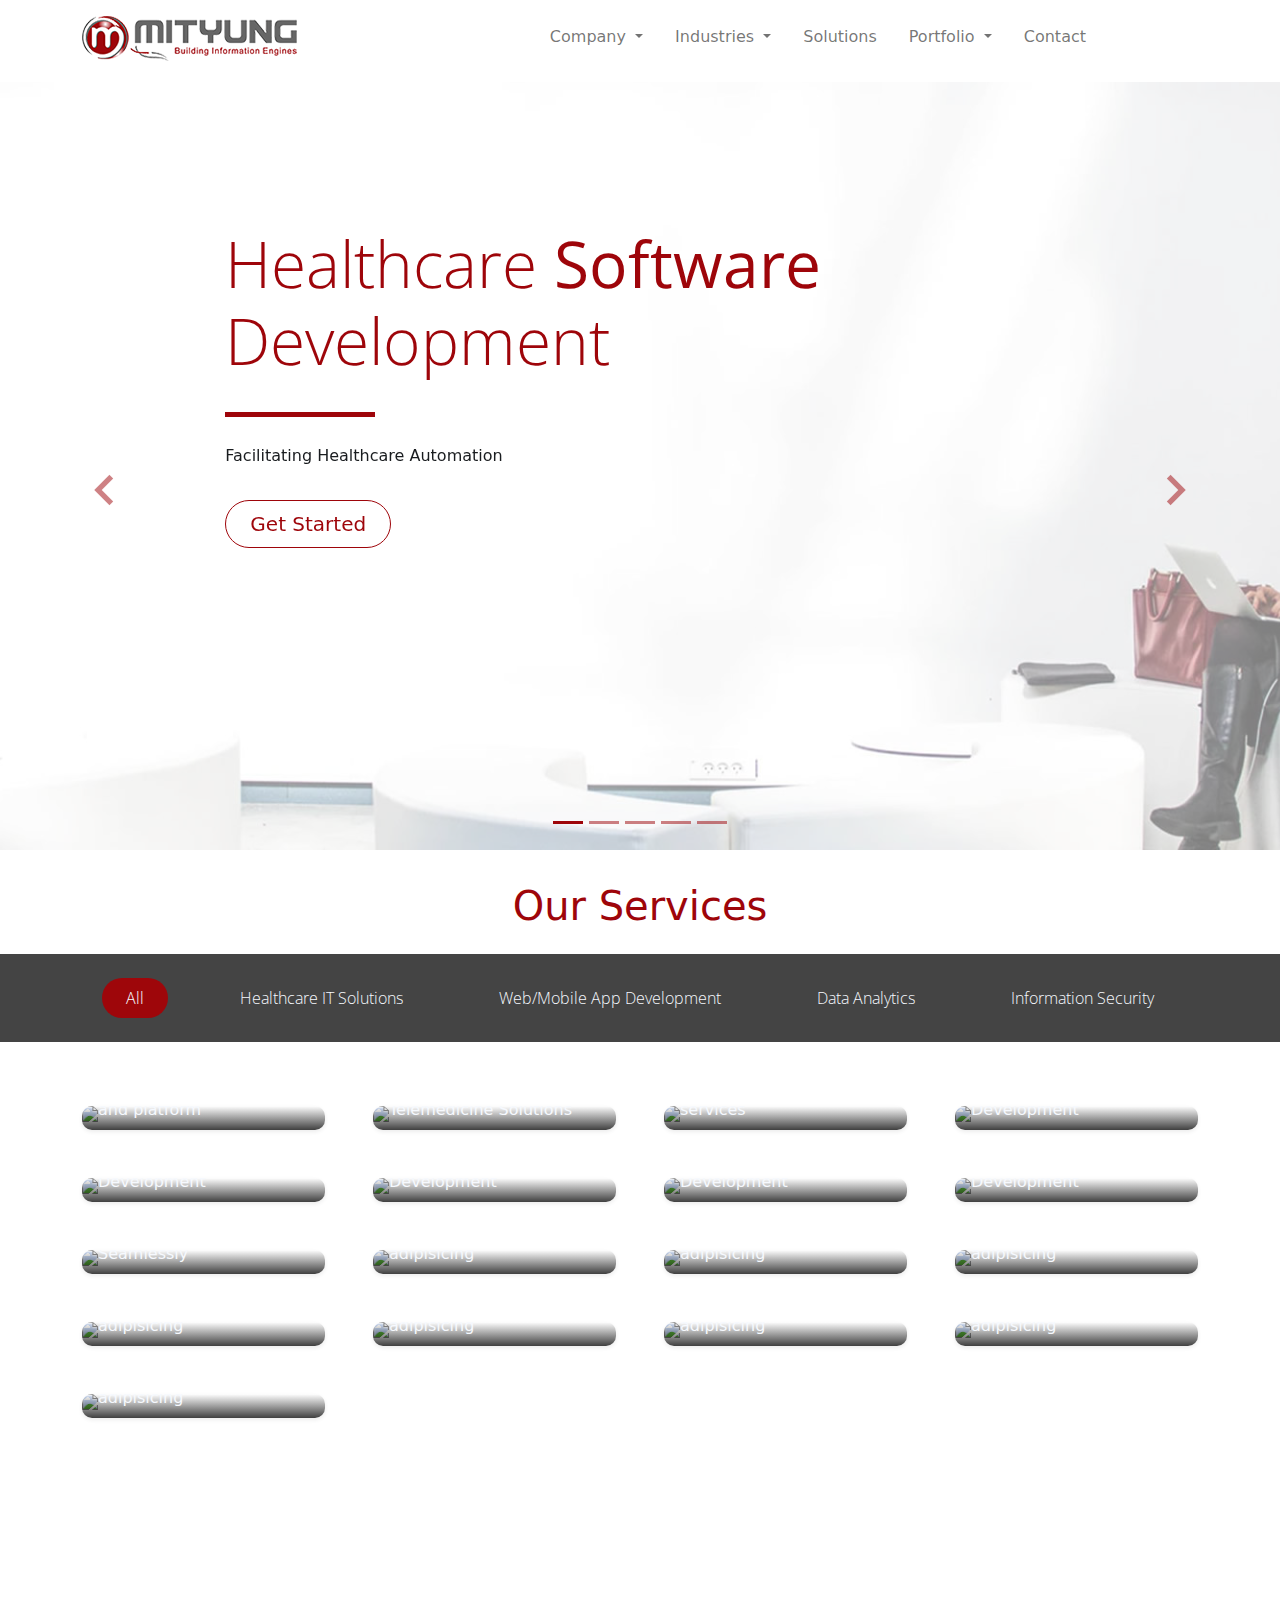
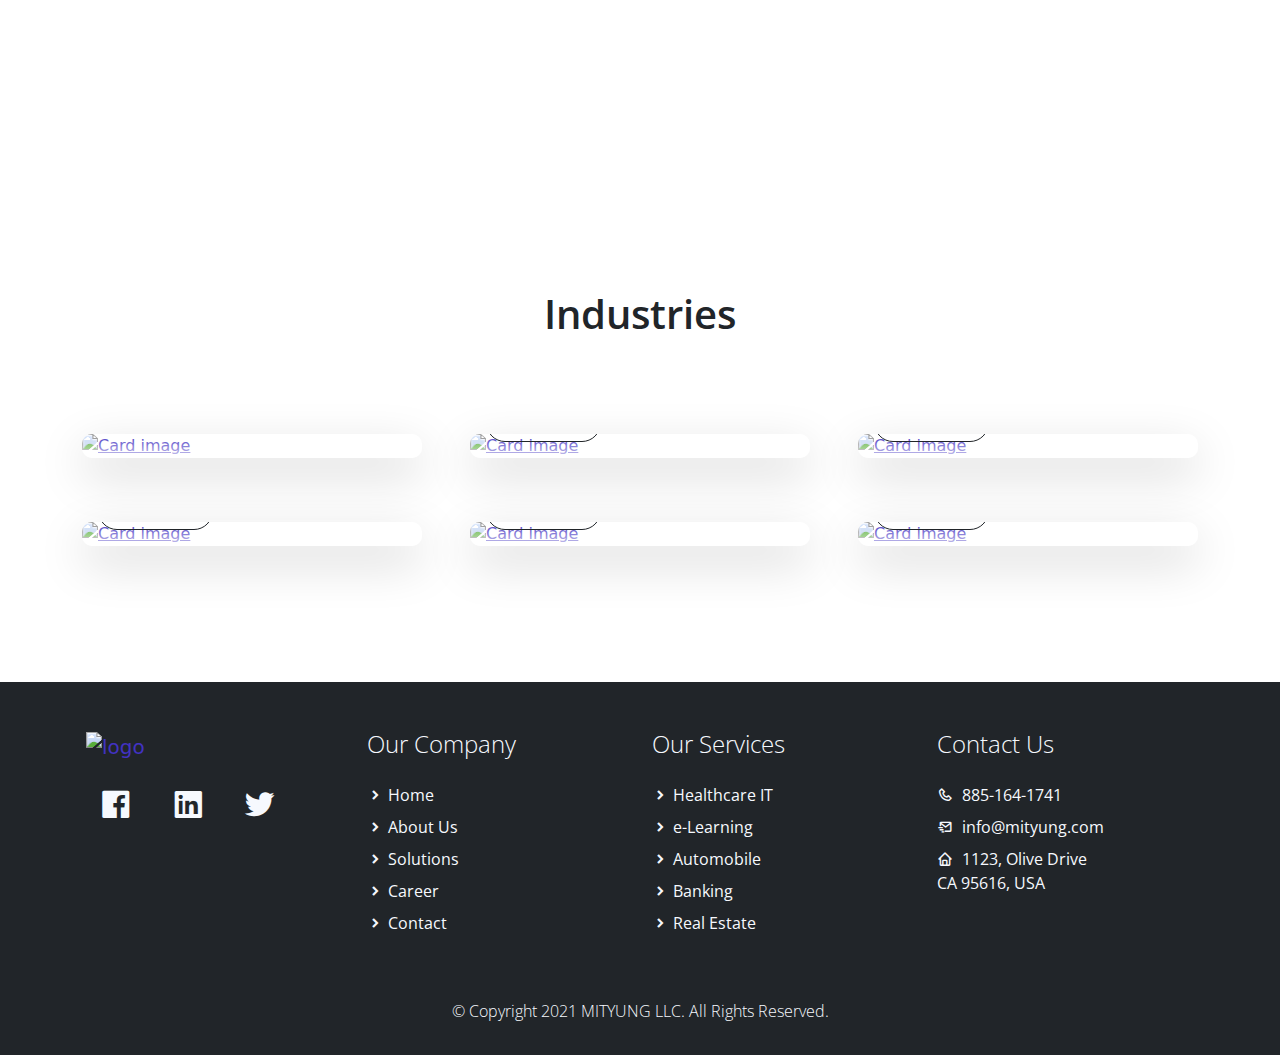
==== index.html @ 96a1f396 "Add files via upload" ====
<!DOCTYPE html>
<html lang="en">

<head>
    <title>MITYUNG | Building Information Engines</title>
    <meta charset="utf-8">

    <!-- SEO Tags -->
    <meta name="description" content="">
    <meta name="keywords" content="">
    <link rel="cannonical" href="https://www.mityung.com">
    <!-- SEO Tags -->



    <meta name="viewport" content="width=device-width, initial-scale=1">
    <link rel="apple-touch-icon" href="assets/img/apple-icon.png">
    <link rel="shortcut icon" type="image/x-icon" href="assets/img/favicon.png">

    <!-- Load Require CSS -->
    <link href="assets/css/bootstrap.min.css" rel="stylesheet">
    <!-- Font CSS -->
    <link href="../assets/css/boxicon.min.css" rel="stylesheet">
    <link href="https://fonts.googleapis.com/css2?family=Open+Sans:wght@300;400;600&display=swap" rel="stylesheet">
    <!-- Load Tempalte CSS -->
    <link rel="stylesheet" href="assets/css/altered.css">
    <!-- Custom CSS -->
    <link rel="stylesheet" href="assets/css/custom.css">

    <!-- Schema -->
    <script type="application/ld+json">
        {
          "@context": "https://schema.org",
          "@type": "Corporation",
          "name": "MITYUNG",
          "url": "https://www.mityung.com/",
          "logo": "https://mityung.com/blog/wp-content/uploads/2022/05/logo.png",
          "sameAs": [
            "https://www.facebook.com/mityung/",
            "https://twitter.com/mityung",
            "https://www.youtube.com/channel/UCr7-aT2GK23IwbC8zW4xylg/videos",
            "https://in.linkedin.com/company/mityung"
          ]
        }
    </script>
    <!-- Schema -->

</head>

<body>
    <!-- Header -->
    <nav id="main_nav" class="navbar navbar-expand-lg navbar-light c-bg sticky-top">

        <div class="container d-flex justify-content-lg-between align-items-center">

            <a class="navbar-brand h1" href="/">
                <img style="padding-top: 3px;" src="/assets/img/logo.png" alt="logo" />
            </a>

            <button class="navbar-toggler border-0" type="button" data-bs-toggle="collapse"
                data-bs-target="#navbar-toggler-success" aria-controls="navbarSupportedContent" aria-expanded="false"
                aria-label="Toggle navigation">
                <span class="navbar-toggler-icon"></span>
            </button>

            <div class="align-self-center collapse navbar-collapse flex-fill  d-lg-flex justify-content-lg-between"
                id="navbar-toggler-success">
                <div class="flex-fill mx-xl-5 mb-2">
                    <ul class="nav navbar-nav d-flex justify-content-end mx-xl-5 text-center text-dark">
                        <!-- <li class="nav-item">
                            <a class="nav-link btn-outline-primary rounded-pill px-3" href="index.html">Home</a>
                        </li> -->

                        <li class="nav-item dropdown">
                            <a class="nav-link dropdown-toggle btn-outline-primary rounded-pill px-3" href="#"
                                id="navbarDropdown" role="button" data-bs-toggle="dropdown" aria-expanded="false">
                                Company
                            </a>
                            <ul class="dropdown-menu mt-2" aria-labelledby="navbarDropdown">
                                <li><a class="nav-link btn-outline-primary rounded-pill px-3" href="./about">About</a>
                                </li>
                                <li>
                                    <hr class="dropdown-divider">
                                </li>
                                <li><a class="nav-link btn-outline-primary rounded-pill px-3" href="./career">Career</a>
                                </li>
                                <li>
                                    <hr class="dropdown-divider">
                                </li>
                                <li><a class="nav-link btn-outline-primary rounded-pill px-3" href="./about">Blog</a>
                                </li>
                            </ul>
                        </li>

                        <li class="nav-item dropdown">
                            <a class="nav-link dropdown-toggle btn-outline-primary rounded-pill px-3" href="#"
                                id="navbarDropdown" role="button" data-bs-toggle="dropdown" aria-expanded="false">
                                Industries
                            </a>
                            <ul class="dropdown-menu mt-2" aria-labelledby="navbarDropdown">

                                <li><a class="nav-link btn-outline-primary rounded-pill px-3"
                                        href="./industries/healthcare-it/">Healthcare</a></li>
                                <li>
                                    <hr class="dropdown-divider">
                                </li>
                                <li><a class="nav-link btn-outline-primary rounded-pill px-3"
                                        href="./industries/information-communication/">Information Technology</a></li>
                                <li>
                                    <hr class="dropdown-divider">
                                </li>
                                <li><a class="nav-link btn-outline-primary rounded-pill px-3"
                                        href="./industries/retail/">Retail and e-Commerce</a></li>
                                <li>
                                    <hr class="dropdown-divider">
                                </li>
                                <li><a class="nav-link btn-outline-primary rounded-pill px-3"
                                        href="./industries/automobile/">Automobile</a></li>
                                <li>
                                    <hr class="dropdown-divider">
                                </li>
                                <li><a class="nav-link btn-outline-primary rounded-pill px-3"
                                        href="./industries/banking/">Banking and Finance</a></li>
                                <li>
                                    <hr class="dropdown-divider">
                                </li>
                                <li><a class="nav-link btn-outline-primary rounded-pill px-3"
                                        href="./industries/e-learning/">Education and e-Learning</a></li>
                                <li>
                                    <hr class="dropdown-divider">
                                </li>
                                <li><a class="nav-link btn-outline-primary rounded-pill px-3"
                                        href="./industries/real-estate/">Real Estate</a></li>
                            </ul>
                        </li>

                        <li class="nav-item">
                            <a class="nav-link btn-outline-primary rounded-pill px-3" href="./solutions/">Solutions</a>
                        </li>

                        <li class="nav-item dropdown">
                            <a class="nav-link dropdown-toggle btn-outline-primary rounded-pill px-3" href="#"
                                id="navbarDropdown" role="button" data-bs-toggle="dropdown" aria-expanded="false">
                                Portfolio
                            </a>
                            <ul class="dropdown-menu mt-2" aria-labelledby="navbarDropdown">
                                <li><a class="nav-link btn-outline-primary rounded-pill px-3" href="./about">Dummy:1</a>
                                </li>
                                <li>
                                    <hr class="dropdown-divider">
                                </li>
                                <li><a class="nav-link btn-outline-primary rounded-pill px-3" href="./about">Dummy:2</a>
                                </li>
                                <li>
                                    <hr class="dropdown-divider">
                                </li>
                                <li><a class="nav-link btn-outline-primary rounded-pill px-3" href="./about">Dummy:3</a>
                                </li>
                            </ul>
                        </li>

                        <li class="nav-item">
                            <a class="nav-link btn-outline-primary rounded-pill px-3" href="/contact">Contact</a>
                        </li>

                    </ul>
                </div>
                <!-- <div class="navbar align-self-center d-flex">
                    <a class="nav-link" href="#"><i class='bx bx-bell bx-sm bx-tada-hover text-primary'></i></a>
                    <a class="nav-link" href="#"><i class='bx bx-cog bx-sm text-primary'></i></a>
                    <a class="nav-link" href="#"><i class='bx bx-user-circle bx-sm text-primary'></i></a>
                </div> -->
            </div>
        </div>
    </nav>
    <!-- Close Header -->


    <!-- Start Banner Hero -->
    <div class="banner-wrapper bg-light">
        <div id="index_banner" class="banner-vertical-center-index container-fluid pt-5">

            <!-- Start slider -->
            <div id="carouselExampleIndicators" class="carousel slide" data-bs-ride="carousel">
                <ol class="carousel-indicators">
                    <li data-bs-target="#carouselExampleIndicators" data-bs-slide-to="0" class="active"></li>
                    <li data-bs-target="#carouselExampleIndicators" data-bs-slide-to="1"></li>
                    <li data-bs-target="#carouselExampleIndicators" data-bs-slide-to="2"></li>
                    <li data-bs-target="#carouselExampleIndicators" data-bs-slide-to="3"></li>
                    <li data-bs-target="#carouselExampleIndicators" data-bs-slide-to="4"></li>
                </ol>
                <div class="carousel-inner">
                    <div class="carousel-item active" data-bs-interval="4000">

                        <div class="py-5 row d-flex align-items-center">
                            <div class="banner-content col-lg-8 col-8 offset-2 m-lg-auto text-left py-5 pb-5">
                                <h1
                                    class="banner-heading h1 text-secondary display-3 mb-0 pb-5 mx-0 px-0 light-300 typo-space-line">
                                    Healthcare <strong>Software</strong> Development
                                </h1>
                                <p class="banner-body text-muted py-3 mx-0 px-0">
                                    Facilitating Healthcare Automation
                                </p>
                                <a class="banner-button btn rounded-pill btn-outline-secondary btn-lg px-4"
                                    href="./contact" role="button">Get Started</a>
                            </div>
                        </div>

                    </div>

                    <div class="carousel-item" data-bs-interval="4000">

                        <div class="py-5 row d-flex align-items-center">
                            <div class="banner-content col-lg-8 col-8 offset-2 m-lg-auto text-left py-5 pb-5">
                                <h1
                                    class="banner-heading h1 text-secondary display-3 mb-0 pb-5 mx-0 px-0 light-300 typo-space-line">
                                    <strong>Software</strong> Development
                                </h1>
                                <p class="banner-body text-muted py-3 mx-0 px-0">
                                    Delivering values across industries.
                                </p>
                                <a class="banner-button btn rounded-pill btn-outline-secondary btn-lg px-4"
                                    href="./contact/" role="button">Get Started</a>
                            </div>
                        </div>

                    </div>
                    <div class="carousel-item" data-bs-interval="4000">

                        <div class="py-5 row d-flex align-items-center">
                            <div class="banner-content col-lg-8 col-8 offset-2 m-lg-auto text-left py-5 pb-5">
                                <h1
                                    class="banner-heading h1 text-secondary display-3 mb-0 pb-5 mx-0 px-0 light-300 typo-space-line">
                                    <strong>Cloud</strong> Computing Superhighways
                                </h1>
                                <p class="banner-body text-muted py-3">
                                    Stretching Business Boundaries.
                                </p>
                                <a class="banner-button btn rounded-pill btn-outline-secondary btn-lg px-4" href="#"
                                    role="button">Get Started</a>
                            </div>
                        </div>

                    </div>

                    <div class="carousel-item" data-bs-interval="4000">

                        <div class="py-5 row d-flex align-items-center">
                            <div class="banner-content col-lg-8 col-8 offset-2 m-lg-auto text-left py-5 pb-5">
                                <h1
                                    class="banner-heading h1 text-secondary display-3 mb-0 pb-5 mx-0 px-0 light-300 typo-space-line">
                                    Data <strong>Analytics</strong> Solution
                                </h1>
                                <p class="banner-body text-muted py-3">
                                    Streamlining Actionable Information
                                </p>
                                <a class="banner-button btn rounded-pill btn-outline-secondary btn-lg px-4" href="#"
                                    role="button">Get Started</a>
                            </div>
                        </div>

                    </div>

                    <div class="carousel-item" data-bs-interval="4000">

                        <div class="py-5 row d-flex align-items-center">
                            <div class="banner-content col-lg-8 col-8 offset-2 m-lg-auto text-left py-5 pb-5">
                                <h1
                                    class="banner-heading h1 text-secondary display-3 mb-0 pb-5 mx-0 px-0 light-300 typo-space-line">
                                    Information <strong>Security</strong> Solution
                                </h1>
                                <p class="banner-body text-muted py-3">
                                    Your Security. Our Passion.
                                </p>
                                <a class="banner-button btn rounded-pill btn-outline-secondary btn-lg px-4" href="#"
                                    role="button">Get Started</a>
                            </div>
                        </div>

                    </div>
                </div>
                <a class="carousel-control-prev text-decoration-none" href="#carouselExampleIndicators" role="button"
                    data-bs-slide="prev">
                    <i class='bx bx-chevron-left'></i>
                    <span class="visually-hidden">Previous</span>
                </a>
                <a class="carousel-control-next text-decoration-none" href="#carouselExampleIndicators" role="button"
                    data-bs-slide="next">
                    <i class='bx bx-chevron-right'></i>
                    <span class="visually-hidden">Next</span>
                </a>
            </div>
            <!-- End slider -->

        </div>
    </div>
    <!-- End Banner Hero -->





    <!-- Start Service -->
    <section class="service-wrapper py-3">
        <h2 class="h2 text-center col-12 py-3 text-secondary semi-bold-800">Our Services</h2>
        <div class="service-tag py-4 bg-secondary">

            <div class="col-md-12">
                <ul class="nav d-flex justify-content-center">
                    <li class="nav-item mx-lg-4">
                        <a class="filter-btn nav-link btn-outline-primary rounded-pill active text-light px-4 light-300 fs-6"
                            href="#" data-filter=".project">All</a>
                    </li>

                    <li class="nav-item mx-lg-4">
                        <a class="filter-btn nav-link btn-outline-primary rounded-pill text-light px-4 light-300 fs-6"
                            href="#" data-filter=".hea">Healthcare IT Solutions</a>
                    </li>
                    <li class="nav-item mx-lg-4">
                        <a class="filter-btn nav-link btn-outline-primary rounded-pill text-light px-4 light-300 fs-6"
                            href="#" data-filter=".sod">Web/Mobile App Development</a>
                    </li>
                    <li class="filter-btn nav-item mx-lg-4">
                        <a class="filter-btn nav-link btn-outline-primary rounded-pill text-light px-4 light-300 fs-6"
                            href="#" data-filter=".ana">Data Analytics</a>
                    </li>
                    <li class="nav-item mx-lg-4">
                        <a class="filter-btn nav-link btn-outline-primary rounded-pill text-light px-4 light-300 fs-6"
                            href="#" data-filter=".ins">Information Security</a>
                    </li>
                </ul>
            </div>
        </div>

    </section>

    <section class="container overflow-hidden py-5">
        <div class="row gx-5 gx-sm-3 gx-lg-5 gy-lg-5 gy-3 pb-3 projects">

            <!-- Start Recent Work -->
            <div class="col-xl-3 col-md-4 col-sm-6 project hea">
                <a href="#" class="service-work card border-0 text-white shadow-sm overflow-hidden mx-5 m-sm-0">
                    <img class="service card-img" src="./assets/img/sevices/interoperability_engine.jpg" alt="Card image">
                    <div class="service-work-vertical card-img-overlay d-flex align-items-end">
                        <div class="service-work-content text-left text-light">
                            <span
                                class="btn btn-outline-light rounded-pill mb-lg-3 px-lg-4 light-300">Interoperability</span>
                            <p class="card-text">Interoperability engine and platform</p>
                        </div>
                    </div>
                </a>
            </div><!-- End Recent Work -->

            <!-- Start Recent Work -->
            <div class="col-xl-3 col-md-4 col-sm-6 project hea">
                <a href="#" class="service-work card border-0 text-white shadow-sm overflow-hidden mx-5 m-sm-0">
                    <img class="service card-img" src="./assets/img/sevices/telehealth.jpg" alt="Card image">
                    <div class="service-work-vertical card-img-overlay d-flex align-items-end">
                        <div class="service-work-content text-left text-light">
                            <span class="btn btn-outline-light rounded-pill mb-lg-3 px-lg-4 light-300">Telehealth
                                Solutions</span>
                            <p class="card-text">Telehealth and Telemedicine Solutions</p>
                        </div>
                    </div>
                </a>
            </div><!-- End Recent Work -->

            <!-- Start Recent Work -->
            <div class="col-xl-3 col-md-4 col-sm-6 project hea">
                <a href="#" class="service-work card border-0 text-white shadow-sm overflow-hidden mx-5 m-sm-0">
                    <img class="service card-img" src="./assets/img/sevices/emr_integration.jpg" alt="Card image">
                    <div class="service-work-vertical card-img-overlay d-flex align-items-end">
                        <div class="service-work-content text-left text-light">
                            <span class="btn btn-outline-light rounded-pill mb-lg-3 px-lg-4 light-300">Integration
                                Services</span>
                            <p class="card-text">EMR/EHR integration services</p>
                        </div>
                    </div>
                </a>
            </div><!-- End Recent Work -->

            <!-- Start Recent Work -->
            <div class="col-xl-3 col-md-4 col-sm-6 project hea">
                <a href="#" class="service-work card border-0 text-white shadow-sm overflow-hidden mx-5 m-sm-0">
                    <img class="service card-img" src="./assets/img/sevices/clinincal_intelligence.jpg" alt="Card image">
                    <div class="service-work-vertical card-img-overlay d-flex align-items-end">
                        <div class="service-work-content text-left text-light">
                            <span class="btn btn-outline-light rounded-pill mb-lg-3 px-lg-4 light-300">Clinical
                                Intelligence</span>
                            <p class="card-text">Intelligent application Development</p>
                        </div>
                    </div>
                </a>
            </div><!-- End Recent Work -->

            <!-- Start Recent Work -->
            <div class="col-xl-3 col-md-4 col-sm-6 project hea">
                <a href="#" class="service-work card border-0 text-white shadow-sm overflow-hidden mx-5 m-sm-0">
                    <img class="card-img" src="./assets/img/sevices/rcm.jpg" alt="Card image">
                    <div class="service-work-vertical card-img-overlay d-flex align-items-end">
                        <div class="service-work-content text-left text-light">
                            <span class="btn btn-outline-light rounded-pill mb-lg-3 px-lg-4 light-300">RCM System</span>
                            <p class="card-text">Revenue Cycle Management System Development</p>
                        </div>
                    </div>
                </a>
            </div><!-- End Recent Work -->

            <!-- Start Recent Work -->
            <div class="col-xl-3 col-md-4 col-sm-6 project hea">
                <a href="#" class="service-work card border-0 text-white shadow-sm overflow-hidden mx-5 m-sm-0">
                    <img class="card-img" src="./assets/img/sevices/m_bill.jpg" alt="Card image">
                    <div class="service-work-vertical card-img-overlay d-flex align-items-end">
                        <div class="service-work-content text-left text-light">
                            <span class="btn btn-outline-light rounded-pill mb-lg-3 px-lg-4 light-300">Medical
                                Billing</span>
                            <p class="card-text">Medical Billing System Development</p>
                        </div>
                    </div>
                </a>
            </div><!-- End Recent Work -->

            <!-- Start Recent Work -->
            <div class="col-xl-3 col-md-4 col-sm-6 project sod">
                <a href="#" class="service-work card border-0 text-white shadow-sm overflow-hidden mx-5 m-sm-0">
                    <img class="card-img" src="./assets/img/sevices/c_soft.jpg" alt="Card image">
                    <div class="service-work-vertical card-img-overlay d-flex align-items-end">
                        <div class="service-work-content text-left text-light">
                            <span class="btn btn-outline-light rounded-pill mb-lg-3 px-lg-4 light-300">Custom
                                Softwares</span>
                            <p class="card-text">Custom Software Development</p>
                        </div>
                    </div>
                </a>
            </div><!-- End Recent Work -->

            <!-- Start Recent Work -->
            <!-- <div class="col-xl-3 col-md-4 col-sm-6 project sod">
                <a href="#" class="service-work card border-0 text-white shadow-sm overflow-hidden mx-5 m-sm-0">
                    <img class="card-img" src="./assets/img/services-05.jpg" alt="Card image">
                    <div class="service-work-vertical card-img-overlay d-flex align-items-end">
                        <div class="service-work-content text-left text-light">
                            <span class="btn btn-outline-light rounded-pill mb-lg-3 px-lg-4 light-300">App
                                Development</span>
                            <p class="card-text">Web and Mobile Applications Development</p>
                        </div>
                    </div>
                </a>
            </div> -->
            
            <!-- End Recent Work -->

            <!-- Start Recent Work -->
            <div class="col-xl-3 col-md-4 col-sm-6 project sod">
                <a href="#" class="service-work card border-0 text-white shadow-sm overflow-hidden mx-5 m-sm-0">
                    <img class="card-img" src="./assets/img/sevices/e_commerce.jpg" alt="Card image">
                    <div class="service-work-vertical card-img-overlay d-flex align-items-end">
                        <div class="service-work-content text-left text-light">
                            <span class="btn btn-outline-light rounded-pill mb-lg-3 px-lg-4 light-300">e-Commerce</span>
                            <p class="card-text">e-Commerce Application Development</p>
                        </div>
                    </div>
                </a>
            </div><!-- End Recent Work -->

            <!-- Start Recent Work -->
            <div class="col-xl-3 col-md-4 col-sm-6 project sod">
                <a href="#" class="service-work card border-0 text-white shadow-sm overflow-hidden mx-5 m-sm-0">
                    <img class="card-img" src="./assets/img/sevices/integration.jpg" alt="Card image">
                    <div class="service-work-vertical card-img-overlay d-flex align-items-end">
                        <div class="service-work-content text-left text-light">
                            <span class="btn btn-outline-light rounded-pill mb-lg-3 px-lg-4 light-300">Integration
                                Services</span>
                            <p class="card-text">Integrating Systems Seamlessly</p>
                        </div>
                    </div>
                </a>
            </div><!-- End Recent Work -->

            <!-- Start Recent Work -->
            <div class="col-xl-3 col-md-4 col-sm-6 project ana">
                <a href="#" class="service-work card border-0 text-white shadow-sm overflow-hidden mx-5 m-sm-0">
                    <img class="card-img" src="./assets/img/sevices/dashboards.jpg" alt="Card image">
                    <div class="service-work-vertical card-img-overlay d-flex align-items-end">
                        <div class="service-work-content text-left text-light">
                            <span
                                class="btn btn-outline-light rounded-pill mb-lg-3 px-lg-4 light-300">Dashboarding</span>
                            <p class="card-text">Lorem ipsum dolor sit amet, consectetur adipisicing</p>
                        </div>
                    </div>
                </a>
            </div><!-- End Recent Work -->

            <!-- Start Recent Work -->
            <div class="col-xl-3 col-md-4 col-sm-6 project ana">
                <a href="#" class="service-work card border-0 text-white shadow-sm overflow-hidden mx-5 m-sm-0">
                    <img class="card-img" src="./assets/img/sevices/in_memory.jpg" alt="Card image">
                    <div class="service-work-vertical card-img-overlay d-flex align-items-end">
                        <div class="service-work-content text-left text-light">
                            <span class="btn btn-outline-light rounded-pill mb-lg-3 px-lg-4 light-300">In-Memory
                                Analytics</span>
                            <p class="card-text">Lorem ipsum dolor sit amet, consectetur adipisicing</p>
                        </div>
                    </div>
                </a>
            </div><!-- End Recent Work -->

            <!-- Start Recent Work -->
            <div class="col-xl-3 col-md-4 col-sm-6 project ana">
                <a href="#" class="service-work card border-0 text-white shadow-sm overflow-hidden mx-5 m-sm-0">
                    <img class="card-img" src="./assets/img/sevices/d_analytics.jpg" alt="Card image">
                    <div class="service-work-vertical card-img-overlay d-flex align-items-end">
                        <div class="service-work-content text-left text-light">
                            <span class="btn btn-outline-light rounded-pill mb-lg-3 px-lg-4 light-300">Distributed
                                Analytics Engine</span>
                            <p class="card-text">Lorem ipsum dolor sit amet, consectetur adipisicing</p>
                        </div>
                    </div>
                </a>
            </div><!-- End Recent Work -->

            <!-- Start Recent Work -->
            <div class="col-xl-3 col-md-4 col-sm-6 project ana">
                <a href="#" class="service-work card border-0 text-white shadow-sm overflow-hidden mx-5 m-sm-0">
                    <img class="card-img" src="./assets/img/sevices/b_analytics.jpg" alt="Card image">
                    <div class="service-work-vertical card-img-overlay d-flex align-items-end">
                        <div class="service-work-content text-left text-light">
                            <span class="btn btn-outline-light rounded-pill mb-lg-3 px-lg-4 light-300">Business
                                Analytics Engine</span>
                            <p class="card-text">Lorem ipsum dolor sit amet, consectetur adipisicing</p>
                        </div>
                    </div>
                </a>
            </div><!-- End Recent Work -->

            <!-- Start Recent Work -->
            <div class="col-xl-3 col-md-4 col-sm-6 project ins">
                <a href="#" class="service-work card border-0 text-white shadow-sm overflow-hidden mx-5 m-sm-0">
                    <img class="card-img" src="./assets/img/sevices/infra_security.jpg" alt="Card image">
                    <div class="service-work-vertical card-img-overlay d-flex align-items-end">
                        <div class="service-work-content text-left text-light">
                            <span class="btn btn-outline-light rounded-pill mb-lg-3 px-lg-4 light-300">Infrastructure
                                Security</span>
                            <p class="card-text">Lorem ipsum dolor sit amet, consectetur adipisicing</p>
                        </div>
                    </div>
                </a>
            </div><!-- End Recent Work -->

            <!-- Start Recent Work -->
            <div class="col-xl-3 col-md-4 col-sm-6 project ins">
                <a href="#" class="service-work card border-0 text-white shadow-sm overflow-hidden mx-5 m-sm-0">
                    <img class="card-img" src="./assets/img/sevices/vulnerability.jpg" alt="Card image">
                    <div class="service-work-vertical card-img-overlay d-flex align-items-end">
                        <div class="service-work-content text-left text-light">
                            <span class="btn btn-outline-light rounded-pill mb-lg-3 px-lg-4 light-300">Vulnerability
                                Management</span>
                            <p class="card-text">Lorem ipsum dolor sit amet, consectetur adipisicing</p>
                        </div>
                    </div>
                </a>
            </div><!-- End Recent Work -->

            <!-- Start Recent Work -->
            <div class="col-xl-3 col-md-4 col-sm-6 project ins">
                <a href="#" class="service-work card border-0 text-white shadow-sm overflow-hidden mx-5 m-sm-0">
                    <img class="card-img" src="./assets/img/sevices/incident.jpg" alt="Card image">
                    <div class="service-work-vertical card-img-overlay d-flex align-items-end">
                        <div class="service-work-content text-left text-light">
                            <span class="btn btn-outline-light rounded-pill mb-lg-3 px-lg-4 light-300">Incident
                                Response</span>
                            <p class="card-text">Lorem ipsum dolor sit amet, consectetur adipisicing</p>
                        </div>
                    </div>
                </a>
            </div><!-- End Recent Work -->

            <!-- Start Recent Work -->
            <div class="col-xl-3 col-md-4 col-sm-6 project ins">
                <a href="#" class="service-work card border-0 text-white shadow-sm overflow-hidden mx-5 m-sm-0">
                    <img class="card-img" src="./assets/img/sevices/compliances.jpg" alt="Card image">
                    <div class="service-work-vertical card-img-overlay d-flex align-items-end">
                        <div class="service-work-content text-left text-light">
                            <span
                                class="btn btn-outline-light rounded-pill mb-lg-3 px-lg-4 light-300">Compliances</span>
                            <p class="card-text">Lorem ipsum dolor sit amet, consectetur adipisicing</p>
                        </div>
                    </div>
                </a>
            </div><!-- End Recent Work -->

        </div>
    </section>
    <!-- End Service -->


    <!-- Slider -->

    <div class="cuslider">
        <div class="cuslide-track">
            <div class="cuslide">
                <img class="cuimg" src="./assets/img/clients/1.png" alt="">
            </div>
            <div class="cuslide">
                <img class="cuimg" src="./assets/img/clients/2.png" alt="">
            </div>
            <div class="cuslide">
                <img class="cuimg" src="./assets/img/clients/3.png" alt="">
            </div>
            <div class="cuslide">
                <img class="cuimg" src="./assets/img/clients/4.png" alt="">
            </div>
            <div class="cuslide">
                <img class="cuimg" src="./assets/img/clients/5.png" alt="">
            </div>
            <div class="cuslide">
                <img class="cuimg" src="./assets/img/clients/6.png" alt="">
            </div>
            <div class="cuslide">
                <img class="cuimg" src="./assets/img/clients/7.png" alt="">
            </div>
            <div class="cuslide">
                <img class="cuimg" src="./assets/img/clients/8.png" alt="">
            </div>
            <div class="cuslide">
                <img class="cuimg" src="./assets/img/clients/9.png" alt="">
            </div>
            <div class="cuslide">
                <img class="cuimg" src="./assets/img/clients/10.png" alt="">
            </div>
            <div class="cuslide">
                <img class="cuimg" src="./assets/img/clients/11.png" alt="">
            </div>
            <div class="cuslide">
                <img class="cuimg" src="./assets/img/clients/12.png" alt="">
            </div>
            <div class="cuslide">
                <img class="cuimg" src="./assets/img/clients/13.png" alt="">
            </div>
        </div>
    </div>

    <!-- Slider -->



    <!-- Start View Work -->
    <!-- <section class="bg-secondary">
        <div class="container py-5">
            <div class="row d-flex justify-content-center text-center">
                <div class="col-lg-2 col-12 text-light align-items-center">
                    <i class='display-1 bx bxs-box bx-lg'></i>
                </div>
                <div class="col-lg-7 col-12 text-light pt-2">
                    <h3 class="h4 light-300">Great transformations successful</h3>
                    <p class="light-300">Quis ipsum suspendisse ultrices gravida.</p>
                </div>
                <div class="col-lg-3 col-12 pt-4">
                    <a href="#" class="btn btn-primary rounded-pill btn-block shadow px-4 py-2">View Our Work</a>
                </div>
            </div>
        </div>
    </section> -->
    <!-- End View Work -->

    <!-- Start Recent Work -->
    <section class="py-5 mb-5">
        <div class="container">
            <div class="recent-work-header row text-center pb-5">
                <h2 class="col-md-6 m-auto h2 semi-bold-600 py-5">Industries</h2>
            </div>
            <div class="row gy-5 g-lg-5 mb-4">

                <!-- Start Recent Work -->
                <div class="col-md-4 mb-3">
                    <a class="recent-work card border-0 shadow-lg overflow-hidden ind1">
                        <img class="recent-work-img card-img" src="./assets/img/industry/healthcareit.jpg" alt="Card image">
                        <div class="recent-work-vertical card-img-overlay d-flex align-items-end">
                            <div class="recent-work-content text-start mb-6 ml-3 text-dark">
                                <h3 class="card-title light-300">Healthcare</h3>
                                <p class="card-text hide" id="custom-hide1">We develop robust, custom-built healthcare
                                    software for different sectors including hospitals, physicians, clinics
                                    and much more. We use the power of analytics, automation, and
                                    AI to spark evolution and inspire better outcomes.
                                    <br>
                                    <br>
                                    <button class="learn-btn1 btn btn-outline-dark rounded-pill mb-3">Learn
                                        More</button>

                                </p>

                            </div>
                        </div>
                    </a>
                </div><!-- End Recent Work -->

                <!-- Start Recent Work -->
                <div class="col-md-4 mb-3">
                    <a class="recent-work card border-0 shadow-lg overflow-hidden ind2">
                        <img class="recent-work-img card-img" src="./assets/img/industry/automobile.jpg" alt="Card image">
                        <div class="recent-work-vertical card-img-overlay d-flex align-items-end">
                            <div class="recent-work-content text-start mb-6 ml-3 text-dark">
                                <h3 class="card-title light-300">Automobile</h3>

                                <p class="card-text hide" id="custom-hide2">MITYUNG, with over a decade of experience
                                    and a flawless track record, assists Automobile companies with future-proof
                                    Automobile technology solutions and delivers robust and seamless experiences to our
                                    clients.

                                    <br>
                                    <br>
                                    <button class="learn-btn2 btn btn-outline-dark rounded-pill mb-2">Learn
                                        More</button>

                                </p>
                            </div>
                        </div>
                    </a>
                </div><!-- End Recent Work -->

                <!-- Start Recent Work -->
                <div class="col-md-4 mb-3">
                    <a class="recent-work card border-0 shadow-lg overflow-hidden ind3">
                        <img class="recent-work-img card-img" src="./assets/img/industry/retail.jpg" alt="Card image">
                        <div class="recent-work-vertical card-img-overlay d-flex align-items-end">
                            <div class="recent-work-content text-start mb-6 ml-3 text-dark">
                                <h3 class="card-title light-300">Retail and e-Commerce</h3>

                                <p class="card-text hide" id="custom-hide3">Having issues with large retail management?
                                    Don't be concerned. MITYUNG is here to help you with everything from retail software
                                    development to POS systems and billing to commercial operations to much more.
                                    <br>
                                    <br>
                                    <button class="learn-btn3 btn btn-outline-dark rounded-pill mb-2">Learn
                                        More</button>

                                </p>
                            </div>
                        </div>
                    </a>
                </div><!-- End Recent Work -->

                <!-- Start Recent Work -->
                <div class="col-md-4 mb-3">
                    <a class="recent-work card border-0 shadow-lg overflow-hidden ind4">
                        <img class="recent-work-img card-img" src="./assets/img/industry/education.jpg" alt="Card image">
                        <div class="recent-work-vertical card-img-overlay d-flex align-items-end">
                            <div class="recent-work-content text-start mb-6 ml-3 text-dark">
                                <h3 class="card-title light-300">Education</h3>

                                <p class="card-text hide" id="custom-hide4">MITYUNG develops personalised E-learning
                                    software for higher education institutions, colleges/universities, primary schools,
                                    trade schools, high schools, and enterprise-level corporations.
                                    <br>
                                    <br>
                                    <button class="learn-btn4 btn btn-outline-dark rounded-pill mb-2">Learn
                                        More</button>

                                </p>
                            </div>
                        </div>
                    </a>
                </div><!-- End Recent Work -->

                <!-- Start Recent Work -->
                <div class="col-md-4 mb-3">
                    <a class="recent-work card border-0 shadow-lg overflow-hidden ind5">
                        <img class="recent-work-img card-img" src="./assets/img/industry/itsoftware.jpg" alt="Card image">
                        <div class="recent-work-vertical card-img-overlay d-flex align-items-end">
                            <div class="recent-work-content text-start mb-6 ml-3 text-dark">
                                <h3 class="card-title light-300">IT Software</h3>

                                <p class="card-text hide" id="custom-hide5">A house for every sector we build IT
                                    software that is secure, robust, fast and compliant for the fast-paced era of
                                    technology. Our team of experts offer personalised IT software solutions that bring
                                    spark evolution for our clients.
                                    <br>
                                    <br>
                                    <button class="learn-btn5 btn btn-outline-dark rounded-pill mb-2">Learn
                                        More</button>

                                </p>
                            </div>
                        </div>
                    </a>
                </div><!-- End Recent Work -->

                <!-- Start Recent Work -->
                <div class="col-md-4 mb-3">
                    <a class="recent-work card border-0 shadow-lg overflow-hidden ind6">
                        <img class="recent-work-img card-img" src="./assets/img/industry/banking.jpg" alt="Card image">
                        <div class="recent-work-vertical card-img-overlay d-flex align-items-end">
                            <div class="recent-work-content text-start mb-6 ml-3 text-dark">
                                <h3 class="card-title light-300">Banking and Finance</h3>

                                <p class="card-text hide" id="custom-hide6">MITYUNG creates secure, robust, compliant,
                                    and fast financial software development services for the finance industry, offering
                                    custom-tailored solutions for all aspects of the Banking and Finance Industry.

                                    <br>
                                    <br>
                                    <button class="learn-btn6 btn btn-outline-dark rounded-pill mb-2">Learn
                                        More</button>

                                </p>
                            </div>
                        </div>
                    </a>
                </div><!-- End Recent Work -->

            </div>
        </div>
    </section>
    <!-- End Recent Work -->


<!-- Technologies Used -->

    <!-- <section class="container overflow-hidden py-1">
        <div class="row text-center pb-5">
            <h2 class="col-md-6 m-auto h2 semi-bold-600 py-3 ">Technologies We Use</h2>
        </div>

    
       
</section> -->

    <!-- Technologies Used -->



    <!-- Start Footer -->
    <footer class="bg-dark pt-4">
        <div class="container">
            <div class="row py-4">

                <div class="col-lg-3 col-12 align-left">
                    <a class="navbar-brand" href="./">
                        <img class="px-1 " src="/assets/img/logo_white.png" alt="logo" />
                    </a>
                    <p class="text-light my-lg-4 my-2">

                    </p>
                    <ul class="list-inline footer-icons light-300 text-left">
                        <li class="list-inline-item m-0 px-3">
                            <a class="text-light" target="_blank" href="http://facebook.com/">
                                <i class='bx bxl-facebook-square bx-md'></i>
                            </a>
                        </li>
                        <li class="list-inline-item m-0 px-3">
                            <a class="text-light" target="_blank" href="https://www.linkedin.com/">
                                <i class='bx bxl-linkedin-square bx-md'></i>
                            </a>
                        </li>
                        <li class="list-inline-item m-0 px-3">
                            <a class="text-light" target="_blank" href="https://www.twitter.com/">
                                <i class='bx bxl-twitter bx-md'></i>
                            </a>
                        </li>
                    </ul>
                </div>

                <div class="col-lg-3 col-md-4 my-sm-0 mt-4">
                    <h3 class="h4 pb-lg-3 text-light light-300">Our Company</h2>
                        <ul class="list-unstyled text-light light-300">
                            <li class="pb-2">
                                <i class='bx-fw bx bxs-chevron-right bx-xs'></i><a
                                    class="text-decoration-none text-light" href="index.html">Home</a>
                            </li>
                            <li class="pb-2">
                                <i class='bx-fw bx bxs-chevron-right bx-xs'></i><a
                                    class="text-decoration-none text-light py-1" href="./about/">About Us</a>
                            </li>
                            <li class="pb-2">
                                <i class='bx-fw bx bxs-chevron-right bx-xs'></i><a
                                    class="text-decoration-none text-light py-1" href="./solutions/">Solutions</a>
                            </li>
                            <li class="pb-2">
                                <i class='bx-fw bx bxs-chevron-right bx-xs'></i></i><a
                                    class="text-decoration-none text-light py-1" href="./career/">Career</a>
                            </li>
                            <li class="pb-2">
                                <i class='bx-fw bx bxs-chevron-right bx-xs'></i><a
                                    class="text-decoration-none text-light py-1" href="./contact/">Contact</a>
                            </li>
                        </ul>
                </div>

                <div class="col-lg-3 col-md-4 my-sm-0 mt-4">
                    <h2 class="h4 pb-lg-3 text-light light-300">Our Services</h2>
                    <ul class="list-unstyled text-light light-300">
                        <li class="pb-2">
                            <i class='bx-fw bx bxs-chevron-right bx-xs'></i><a
                                class="text-decoration-none text-light py-1"
                                href="./industries/healthcare-it/">Healthcare IT</a>
                        </li>
                        <li class="pb-2">
                            <i class='bx-fw bx bxs-chevron-right bx-xs'></i><a
                                class="text-decoration-none text-light py-1"
                                href="./industries/e-learning/">e-Learning</a>
                        </li>
                        <li class="pb-2">
                            <i class='bx-fw bx bxs-chevron-right bx-xs'></i><a
                                class="text-decoration-none text-light py-1" href="./">Automobile</a>
                        </li>
                        <li class="pb-2">
                            <i class='bx-fw bx bxs-chevron-right bx-xs'></i><a
                                class="text-decoration-none text-light py-1" href="./">Banking</a>
                        </li>
                        <li class="pb-2">
                            <i class='bx-fw bx bxs-chevron-right bx-xs'></i><a
                                class="text-decoration-none text-light py-1" href="#">Real Estate</a>
                        </li>
                        <!-- <li class="pb-2">
                            <i class='bx-fw bx bxs-chevron-right bx-xs'></i><a class="text-decoration-none text-light py-1" href="#"></a>
                        </li> -->
                    </ul>
                </div>

                <div class="col-lg-3 col-md-4 my-sm-0 mt-4">
                    <h2 class="h4 pb-lg-3 text-light light-300">Contact Us</h2>
                    <ul class="list-unstyled text-light light-300">
                        <li class="pb-2">
                            <i class='bx-fw bx bx-phone bx-xs'></i><a class="text-decoration-none text-light py-1"
                                href="tel: 8851641741"> 885-164-1741</a>
                        </li>
                        <li class="pb-2">
                            <i class='bx-fw bx bx-mail-send bx-xs'></i><a class="text-decoration-none text-light py-1"
                                href="mailto: info@mityung.com"> info@mityung.com</a>
                        </li>
                        <li class="pb-2">
                            <i class='bx-fw bx bx-home bx-xs'></i><a class="text-decoration-none text-light py-1"
                                href="./contact/"> 1123, Olive Drive </a>
                            <p> CA 95616, USA</p>
                        </li>
                    </ul>
                </div>

            </div>
        </div>

        <div class="w-100 bg-dark py-3">
            <div class="container">
                <p class="text-lg text-center text-light light-300">
                    © Copyright 2021 MITYUNG LLC. All Rights Reserved.
                </p>
            </div>
        </div>

    </footer>
    <!-- End Footer -->


    <!-- Bootstrap -->
    <script src="assets/js/bootstrap.bundle.min.js"></script>
    <!-- Load jQuery require for isotope -->
    <script src="assets/js/jquery.min.js"></script>
    <!-- Isotope -->
    <script src="assets/js/isotope.pkgd.js"></script>
    <!-- Page Script -->
    <script>
        $(window).load(function () {
            // init Isotope
            var $projects = $('.projects').isotope({
                itemSelector: '.project',
                layoutMode: 'fitRows'
            });
            $(".filter-btn").click(function () {
                var data_filter = $(this).attr("data-filter");
                $projects.isotope({
                    filter: data_filter
                });
                $(".filter-btn").removeClass("active");
                $(".filter-btn").removeClass("shadow");
                $(this).addClass("active");
                $(this).addClass("shadow");
                return false;
            });
        });
    </script>
    <!-- Templatemo -->
    <script src="assets/js/templatemo.js"></script>
    <!-- Custom -->
    <script src="assets/js/custom.js"></script>

</body>

</html>
---- assets/css/boxicon.min.css ----
@font-face{font-family:'boxicons';font-weight:normal;font-style:normal;src:url('../fonts/boxicons.eot');src:url('../fonts/boxicons.eot') format('embedded-opentype'),url('../fonts/boxicons.woff2') format('woff2'),url('../fonts/boxicons.woff') format('woff'),url('../fonts/boxicons.ttf') format('truetype'),url('../fonts/boxicons.svg?#boxicons') format('svg')}.bx{font-family:'boxicons'!important;font-weight:normal;font-style:normal;font-variant:normal;line-height:1;display:inline-block;text-transform:none;speak:none;-webkit-font-smoothing:antialiased;-moz-osx-font-smoothing:grayscale}.bx-ul{margin-left:2em;padding-left:0;list-style:none}.bx-ul>li{position:relative}.bx-ul .bx{font-size:inherit;line-height:inherit;position:absolute;left:-2em;width:2em;text-align:center}@-webkit-keyframes spin{0%{-webkit-transform:rotate(0);transform:rotate(0)}100%{-webkit-transform:rotate(359deg);transform:rotate(359deg)}}@keyframes spin{0%{-webkit-transform:rotate(0);transform:rotate(0)}100%{-webkit-transform:rotate(359deg);transform:rotate(359deg)}}@-webkit-keyframes burst{0%{-webkit-transform:scale(1);transform:scale(1);opacity:1}90%{-webkit-transform:scale(1.5);transform:scale(1.5);opacity:0}}@keyframes burst{0%{-webkit-transform:scale(1);transform:scale(1);opacity:1}90%{-webkit-transform:scale(1.5);transform:scale(1.5);opacity:0}}@-webkit-keyframes flashing{0%{opacity:1}45%{opacity:0}90%{opacity:1}}@keyframes flashing{0%{opacity:1}45%{opacity:0}90%{opacity:1}}@-webkit-keyframes fade-left{0%{-webkit-transform:translateX(0);transform:translateX(0);opacity:1}75%{-webkit-transform:translateX(-20px);transform:translateX(-20px);opacity:0}}@keyframes fade-left{0%{-webkit-transform:translateX(0);transform:translateX(0);opacity:1}75%{-webkit-transform:translateX(-20px);transform:translateX(-20px);opacity:0}}@-webkit-keyframes fade-right{0%{-webkit-transform:translateX(0);transform:translateX(0);opacity:1}75%{-webkit-transform:translateX(20px);transform:translateX(20px);opacity:0}}@keyframes fade-right{0%{-webkit-transform:translateX(0);transform:translateX(0);opacity:1}75%{-webkit-transform:translateX(20px);transform:translateX(20px);opacity:0}}@-webkit-keyframes fade-up{0%{-webkit-transform:translateY(0);transform:translateY(0);opacity:1}75%{-webkit-transform:translateY(-20px);transform:translateY(-20px);opacity:0}}@keyframes fade-up{0%{-webkit-transform:translateY(0);transform:translateY(0);opacity:1}75%{-webkit-transform:translateY(-20px);transform:translateY(-20px);opacity:0}}@-webkit-keyframes fade-down{0%{-webkit-transform:translateY(0);transform:translateY(0);opacity:1}75%{-webkit-transform:translateY(20px);transform:translateY(20px);opacity:0}}@keyframes fade-down{0%{-webkit-transform:translateY(0);transform:translateY(0);opacity:1}75%{-webkit-transform:translateY(20px);transform:translateY(20px);opacity:0}}@-webkit-keyframes tada{from{-webkit-transform:scale3d(1,1,1);transform:scale3d(1,1,1)}10%,20%{-webkit-transform:scale3d(.95,.95,.95) rotate3d(0,0,1,-10deg);transform:scale3d(.95,.95,.95) rotate3d(0,0,1,-10deg)}30%,50%,70%,90%{-webkit-transform:scale3d(1,1,1) rotate3d(0,0,1,10deg);transform:scale3d(1,1,1) rotate3d(0,0,1,10deg)}40%,60%,80%{-webkit-transform:scale3d(1,1,1) rotate3d(0,0,1,-10deg);transform:scale3d(1,1,1) rotate3d(0,0,1,-10deg)}to{-webkit-transform:scale3d(1,1,1);transform:scale3d(1,1,1)}}@keyframes tada{from{-webkit-transform:scale3d(1,1,1);transform:scale3d(1,1,1)}10%,20%{-webkit-transform:scale3d(.95,.95,.95) rotate3d(0,0,1,-10deg);transform:scale3d(.95,.95,.95) rotate3d(0,0,1,-10deg)}30%,50%,70%,90%{-webkit-transform:scale3d(1,1,1) rotate3d(0,0,1,10deg);transform:scale3d(1,1,1) rotate3d(0,0,1,10deg)}40%,60%,80%{-webkit-transform:rotate3d(0,0,1,-10deg);transform:rotate3d(0,0,1,-10deg)}to{-webkit-transform:scale3d(1,1,1);transform:scale3d(1,1,1)}}.bx-spin{-webkit-animation:spin 2s linear infinite;animation:spin 2s linear infinite}.bx-spin-hover:hover{-webkit-animation:spin 2s linear infinite;animation:spin 2s linear infinite}.bx-tada{-webkit-animation:tada 1.5s ease infinite;animation:tada 1.5s ease infinite}.bx-tada-hover:hover{-webkit-animation:tada 1.5s ease infinite;animation:tada 1.5s ease infinite}.bx-flashing{-webkit-animation:flashing 1.5s infinite linear;animation:flashing 1.5s infinite linear}.bx-flashing-hover:hover{-webkit-animation:flashing 1.5s infinite linear;animation:flashing 1.5s infinite linear}.bx-burst{-webkit-animation:burst 1.5s infinite linear;animation:burst 1.5s infinite linear}.bx-burst-hover:hover{-webkit-animation:burst 1.5s infinite linear;animation:burst 1.5s infinite linear}.bx-fade-up{-webkit-animation:fade-up 1.5s infinite linear;animation:fade-up 1.5s infinite linear}.bx-fade-up-hover:hover{-webkit-animation:fade-up 1.5s infinite linear;animation:fade-up 1.5s infinite linear}.bx-fade-down{-webkit-animation:fade-down 1.5s infinite linear;animation:fade-down 1.5s infinite linear}.bx-fade-down-hover:hover{-webkit-animation:fade-down 1.5s infinite linear;animation:fade-down 1.5s infinite linear}.bx-fade-left{-webkit-animation:fade-left 1.5s infinite linear;animation:fade-left 1.5s infinite linear}.bx-fade-left-hover:hover{-webkit-animation:fade-left 1.5s infinite linear;animation:fade-left 1.5s infinite linear}.bx-fade-right{-webkit-animation:fade-right 1.5s infinite linear;animation:fade-right 1.5s infinite linear}.bx-fade-right-hover:hover{-webkit-animation:fade-right 1.5s infinite linear;animation:fade-right 1.5s infinite linear}.bx-xs{font-size:1rem!important}.bx-sm{font-size:1.55rem!important}.bx-md{font-size:2.25rem!important}.bx-fw{font-size:1.2857142857em;line-height:.8em;width:1.2857142857em;height:.8em;margin-top:-.2em!important;vertical-align:middle}.bx-lg{font-size:3.0!important}.bx-pull-left{float:left;margin-right:.3em!important}.bx-pull-right{float:right;margin-left:.3em!important}.bx-rotate-90{transform:rotate(90deg);-ms-filter:'progid:DXImageTransform.Microsoft.BasicImage(rotation=1)'}.bx-rotate-180{transform:rotate(180deg);-ms-filter:'progid:DXImageTransform.Microsoft.BasicImage(rotation=2)'}.bx-rotate-270{transform:rotate(270deg);-ms-filter:'progid:DXImageTransform.Microsoft.BasicImage(rotation=3)'}.bx-flip-horizontal{transform:scaleX(-1);-ms-filter:'progid:DXImageTransform.Microsoft.BasicImage(rotation=0,mirror=1)'}.bx-flip-vertical{transform:scaleY(-1);-ms-filter:'progid:DXImageTransform.Microsoft.BasicImage(rotation=2,mirror=1)'}.bx-border{padding:.25em;border:.07em solid rgba(0,0,0,.1);border-radius:.25em}.bx-border-circle{padding:.25em;border:.07em solid rgba(0,0,0,.1);border-radius:50%}.bx-abacus:before{content:"\e900"}.bx-accessibility:before{content:"\e901"}.bx-add-to-queue:before{content:"\e902"}.bx-adjust:before{content:"\e903"}.bx-alarm:before{content:"\e904"}.bx-alarm-add:before{content:"\e905"}.bx-alarm-exclamation:before{content:"\e906"}.bx-alarm-off:before{content:"\e907"}.bx-alarm-snooze:before{content:"\e908"}.bx-album:before{content:"\e909"}.bx-align-justify:before{content:"\e90a"}.bx-align-left:before{content:"\e90b"}.bx-align-middle:before{content:"\e90c"}.bx-align-right:before{content:"\e90d"}.bx-analyse:before{content:"\e90e"}.bx-anchor:before{content:"\e90f"}.bx-angry:before{content:"\e910"}.bx-aperture:before{content:"\e911"}.bx-arch:before{content:"\e912"}.bx-archive:before{content:"\e913"}.bx-archive-in:before{content:"\e914"}.bx-archive-out:before{content:"\e915"}.bx-area:before{content:"\e916"}.bx-arrow-back:before{content:"\e917"}.bx-arrow-from-bottom:before{content:"\e918"}.bx-arrow-from-left:before{content:"\e919"}.bx-arrow-from-right:before{content:"\e91a"}.bx-arrow-from-top:before{content:"\e91b"}.bx-arrow-to-bottom:before{content:"\e91c"}.bx-arrow-to-left:before{content:"\e91d"}.bx-arrow-to-right:before{content:"\e91e"}.bx-arrow-to-top:before{content:"\e91f"}.bx-at:before{content:"\e920"}.bx-atom:before{content:"\e921"}.bx-award:before{content:"\e922"}.bx-badge:before{content:"\e923"}.bx-badge-check:before{content:"\e924"}.bx-ball:before{content:"\e925"}.bx-band-aid:before{content:"\e926"}.bx-bar-chart:before{content:"\e927"}.bx-bar-chart-alt:before{content:"\e928"}.bx-bar-chart-alt-2:before{content:"\e929"}.bx-bar-chart-square:before{content:"\e92a"}.bx-barcode:before{content:"\e92b"}.bx-barcode-reader:before{content:"\e92c"}.bx-baseball:before{content:"\e92d"}.bx-basket:before{content:"\e92e"}.bx-basketball:before{content:"\e92f"}.bx-bath:before{content:"\e930"}.bx-battery:before{content:"\e931"}.bx-bed:before{content:"\e932"}.bx-been-here:before{content:"\e933"}.bx-beer:before{content:"\e934"}.bx-bell:before{content:"\e935"}.bx-bell-minus:before{content:"\e936"}.bx-bell-off:before{content:"\e937"}.bx-bell-plus:before{content:"\e938"}.bx-bible:before{content:"\e939"}.bx-bitcoin:before{content:"\e93a"}.bx-blanket:before{content:"\e93b"}.bx-block:before{content:"\e93c"}.bx-bluetooth:before{content:"\e93d"}.bx-body:before{content:"\e93e"}.bx-bold:before{content:"\e93f"}.bx-bolt-circle:before{content:"\e940"}.bx-bomb:before{content:"\e941"}.bx-bone:before{content:"\e942"}.bx-bong:before{content:"\e943"}.bx-book:before{content:"\e944"}.bx-book-add:before{content:"\e945"}.bx-book-alt:before{content:"\e946"}.bx-book-bookmark:before{content:"\e947"}.bx-book-content:before{content:"\e948"}.bx-book-heart:before{content:"\e949"}.bx-bookmark:before{content:"\e94a"}.bx-bookmark-alt:before{content:"\e94b"}.bx-bookmark-alt-minus:before{content:"\e94c"}.bx-bookmark-alt-plus:before{content:"\e94d"}.bx-bookmark-heart:before{content:"\e94e"}.bx-bookmark-minus:before{content:"\e94f"}.bx-bookmark-plus:before{content:"\e950"}.bx-bookmarks:before{content:"\e951"}.bx-book-open:before{content:"\e952"}.bx-book-reader:before{content:"\e953"}.bx-border-all:before{content:"\e954"}.bx-border-bottom:before{content:"\e955"}.bx-border-inner:before{content:"\e956"}.bx-border-left:before{content:"\e957"}.bx-border-none:before{content:"\e958"}.bx-border-outer:before{content:"\e959"}.bx-border-radius:before{content:"\e95a"}.bx-border-right:before{content:"\e95b"}.bx-border-top:before{content:"\e95c"}.bx-bot:before{content:"\e95d"}.bx-bowling-ball:before{content:"\e95e"}.bx-box:before{content:"\e95f"}.bx-bracket:before{content:"\e960"}.bx-braille:before{content:"\e961"}.bx-brain:before{content:"\e962"}.bx-briefcase:before{content:"\e963"}.bx-briefcase-alt:before{content:"\e964"}.bx-briefcase-alt-2:before{content:"\e965"}.bx-brightness:before{content:"\e966"}.bx-brightness-half:before{content:"\e967"}.bx-broadcast:before{content:"\e968"}.bx-brush:before{content:"\e969"}.bx-brush-alt:before{content:"\e96a"}.bx-bug:before{content:"\e96b"}.bx-bug-alt:before{content:"\e96c"}.bx-building:before{content:"\e96d"}.bx-building-house:before{content:"\e96e"}.bx-buildings:before{content:"\e96f"}.bx-bulb:before{content:"\e970"}.bx-bullseye:before{content:"\e971"}.bx-buoy:before{content:"\e972"}.bx-bus:before{content:"\e973"}.bx-bus-school:before{content:"\e974"}.bx-cabinet:before{content:"\e975"}.bx-cake:before{content:"\e976"}.bx-calculator:before{content:"\e977"}.bx-calendar:before{content:"\e978"}.bx-calendar-alt:before{content:"\e979"}.bx-calendar-check:before{content:"\e97a"}.bx-calendar-edit:before{content:"\e97b"}.bx-calendar-event:before{content:"\e97c"}.bx-calendar-exclamation:before{content:"\e97d"}.bx-calendar-heart:before{content:"\e97e"}.bx-calendar-minus:before{content:"\e97f"}.bx-calendar-plus:before{content:"\e980"}.bx-calendar-star:before{content:"\e981"}.bx-calendar-week:before{content:"\e982"}.bx-calendar-x:before{content:"\e983"}.bx-camera:before{content:"\e984"}.bx-camera-home:before{content:"\e985"}.bx-camera-movie:before{content:"\e986"}.bx-camera-off:before{content:"\e987"}.bx-capsule:before{content:"\e988"}.bx-captions:before{content:"\e989"}.bx-car:before{content:"\e98a"}.bx-card:before{content:"\e98b"}.bx-caret-down:before{content:"\e98c"}.bx-caret-down-circle:before{content:"\e98d"}.bx-caret-down-square:before{content:"\e98e"}.bx-caret-left:before{content:"\e98f"}.bx-caret-left-circle:before{content:"\e990"}.bx-caret-left-square:before{content:"\e991"}.bx-caret-right:before{content:"\e992"}.bx-caret-right-circle:before{content:"\e993"}.bx-caret-right-square:before{content:"\e994"}.bx-caret-up:before{content:"\e995"}.bx-caret-up-circle:before{content:"\e996"}.bx-caret-up-square:before{content:"\e997"}.bx-carousel:before{content:"\e998"}.bx-cart:before{content:"\e999"}.bx-cart-alt:before{content:"\e99a"}.bx-cast:before{content:"\e99b"}.bx-category:before{content:"\e99c"}.bx-category-alt:before{content:"\e99d"}.bx-cctv:before{content:"\e99e"}.bx-certification:before{content:"\e99f"}.bx-chair:before{content:"\e9a0"}.bx-chalkboard:before{content:"\e9a1"}.bx-chart:before{content:"\e9a2"}.bx-chat:before{content:"\e9a3"}.bx-check:before{content:"\e9a4"}.bx-checkbox:before{content:"\e9a5"}.bx-checkbox-checked:before{content:"\e9a6"}.bx-checkbox-square:before{content:"\e9a7"}.bx-check-circle:before{content:"\e9a8"}.bx-check-double:before{content:"\e9a9"}.bx-check-shield:before{content:"\e9aa"}.bx-check-square:before{content:"\e9ab"}.bx-chevron-down:before{content:"\e9ac"}.bx-chevron-down-circle:before{content:"\e9ad"}.bx-chevron-down-square:before{content:"\e9ae"}.bx-chevron-left:before{content:"\e9af"}.bx-chevron-left-circle:before{content:"\e9b0"}.bx-chevron-left-square:before{content:"\e9b1"}.bx-chevron-right:before{content:"\e9b2"}.bx-chevron-right-circle:before{content:"\e9b3"}.bx-chevron-right-square:before{content:"\e9b4"}.bx-chevrons-down:before{content:"\e9b5"}.bx-chevrons-left:before{content:"\e9b6"}.bx-chevrons-right:before{content:"\e9b7"}.bx-chevrons-up:before{content:"\e9b8"}.bx-chevron-up:before{content:"\e9b9"}.bx-chevron-up-circle:before{content:"\e9ba"}.bx-chevron-up-square:before{content:"\e9bb"}.bx-chip:before{content:"\e9bc"}.bx-church:before{content:"\e9bd"}.bx-circle:before{content:"\e9be"}.bx-clinic:before{content:"\e9bf"}.bx-clipboard:before{content:"\e9c0"}.bx-closet:before{content:"\e9c1"}.bx-cloud:before{content:"\e9c2"}.bx-cloud-download:before{content:"\e9c3"}.bx-cloud-drizzle:before{content:"\e9c4"}.bx-cloud-lightning:before{content:"\e9c5"}.bx-cloud-light-rain:before{content:"\e9c6"}.bx-cloud-rain:before{content:"\e9c7"}.bx-cloud-snow:before{content:"\e9c8"}.bx-cloud-upload:before{content:"\e9c9"}.bx-code:before{content:"\e9ca"}.bx-code-alt:before{content:"\e9cb"}.bx-code-block:before{content:"\e9cc"}.bx-code-curly:before{content:"\e9cd"}.bx-coffee:before{content:"\e9ce"}.bx-coffee-togo:before{content:"\e9cf"}.bx-cog:before{content:"\e9d0"}.bx-coin:before{content:"\e9d1"}.bx-coin-stack:before{content:"\e9d2"}.bx-collapse:before{content:"\e9d3"}.bx-collection:before{content:"\e9d4"}.bx-color-fill:before{content:"\e9d5"}.bx-columns:before{content:"\e9d6"}.bx-command:before{content:"\e9d7"}.bx-comment:before{content:"\e9d8"}.bx-comment-add:before{content:"\e9d9"}.bx-comment-check:before{content:"\e9da"}.bx-comment-detail:before{content:"\e9db"}.bx-comment-dots:before{content:"\e9dc"}.bx-comment-edit:before{content:"\e9dd"}.bx-comment-error:before{content:"\e9de"}.bx-comment-minus:before{content:"\e9df"}.bx-comment-x:before{content:"\e9e0"}.bx-compass:before{content:"\e9e1"}.bx-confused:before{content:"\e9e2"}.bx-conversation:before{content:"\e9e3"}.bx-cookie:before{content:"\e9e4"}.bx-cool:before{content:"\e9e5"}.bx-copy:before{content:"\e9e6"}.bx-copy-alt:before{content:"\e9e7"}.bx-copyright:before{content:"\e9e8"}.bx-credit-card:before{content:"\e9e9"}.bx-credit-card-alt:before{content:"\e9ea"}.bx-credit-card-front:before{content:"\e9eb"}.bx-crop:before{content:"\e9ec"}.bx-crosshair:before{content:"\e9ed"}.bx-crown:before{content:"\e9ee"}.bx-cube:before{content:"\e9ef"}.bx-cube-alt:before{content:"\e9f0"}.bx-cuboid:before{content:"\e9f1"}.bx-current-location:before{content:"\e9f2"}.bx-customize:before{content:"\e9f3"}.bx-cut:before{content:"\e9f4"}.bx-cycling:before{content:"\e9f5"}.bx-cylinder:before{content:"\e9f6"}.bx-data:before{content:"\e9f7"}.bx-desktop:before{content:"\e9f8"}.bx-detail:before{content:"\e9f9"}.bx-devices:before{content:"\e9fa"}.bx-dialpad:before{content:"\e9fb"}.bx-dialpad-alt:before{content:"\e9fc"}.bx-diamond:before{content:"\e9fd"}.bx-dice-1:before{content:"\e9fe"}.bx-dice-2:before{content:"\e9ff"}.bx-dice-3:before{content:"\ea00"}.bx-dice-4:before{content:"\ea01"}.bx-dice-5:before{content:"\ea02"}.bx-dice-6:before{content:"\ea03"}.bx-directions:before{content:"\ea04"}.bx-disc:before{content:"\ea05"}.bx-dish:before{content:"\ea06"}.bx-dislike:before{content:"\ea07"}.bx-dizzy:before{content:"\ea08"}.bx-dna:before{content:"\ea09"}.bx-dock-bottom:before{content:"\ea0a"}.bx-dock-left:before{content:"\ea0b"}.bx-dock-right:before{content:"\ea0c"}.bx-dock-top:before{content:"\ea0d"}.bx-dollar:before{content:"\ea0e"}.bx-dollar-circle:before{content:"\ea0f"}.bx-donate-blood:before{content:"\ea10"}.bx-donate-heart:before{content:"\ea11"}.bx-door-open:before{content:"\ea12"}.bx-dots-horizontal:before{content:"\ea13"}.bx-dots-horizontal-rounded:before{content:"\ea14"}.bx-dots-vertical:before{content:"\ea15"}.bx-dots-vertical-rounded:before{content:"\ea16"}.bx-doughnut-chart:before{content:"\ea17"}.bx-down-arrow:before{content:"\ea18"}.bx-down-arrow-alt:before{content:"\ea19"}.bx-down-arrow-circle:before{content:"\ea1a"}.bx-download:before{content:"\ea1b"}.bx-downvote:before{content:"\ea1c"}.bx-drink:before{content:"\ea1d"}.bx-droplet:before{content:"\ea1e"}.bx-dumbbell:before{content:"\ea1f"}.bx-duplicate:before{content:"\ea20"}.bx-edit:before{content:"\ea21"}.bx-edit-alt:before{content:"\ea22"}.bx-envelope:before{content:"\ea23"}.bx-envelope-open:before{content:"\ea24"}.bx-equalizer:before{content:"\ea25"}.bx-eraser:before{content:"\ea26"}.bx-error:before{content:"\ea27"}.bx-error-alt:before{content:"\ea28"}.bx-error-circle:before{content:"\ea29"}.bx-euro:before{content:"\ea2a"}.bx-exclude:before{content:"\ea2b"}.bx-exit:before{content:"\ea2c"}.bx-exit-fullscreen:before{content:"\ea2d"}.bx-expand:before{content:"\ea2e"}.bx-expand-alt:before{content:"\ea2f"}.bx-export:before{content:"\ea30"}.bx-extension:before{content:"\ea31"}.bx-face:before{content:"\ea32"}.bx-fast-forward:before{content:"\ea33"}.bx-fast-forward-circle:before{content:"\ea34"}.bx-female:before{content:"\ea35"}.bx-female-sign:before{content:"\ea36"}.bx-file:before{content:"\ea37"}.bx-file-blank:before{content:"\ea38"}.bx-file-find:before{content:"\ea39"}.bx-film:before{content:"\ea3a"}.bx-filter:before{content:"\ea3b"}.bx-filter-alt:before{content:"\ea3c"}.bx-fingerprint:before{content:"\ea3d"}.bx-first-aid:before{content:"\ea3e"}.bx-first-page:before{content:"\ea3f"}.bx-flag:before{content:"\ea40"}.bx-folder:before{content:"\ea41"}.bx-folder-minus:before{content:"\ea42"}.bx-folder-open:before{content:"\ea43"}.bx-folder-plus:before{content:"\ea44"}.bx-font:before{content:"\ea45"}.bx-font-color:before{content:"\ea46"}.bx-font-family:before{content:"\ea47"}.bx-font-size:before{content:"\ea48"}.bx-food-menu:before{content:"\ea49"}.bx-food-tag:before{content:"\ea4a"}.bx-football:before{content:"\ea4b"}.bx-fridge:before{content:"\ea4c"}.bx-fullscreen:before{content:"\ea4d"}.bx-game:before{content:"\ea4e"}.bx-gas-pump:before{content:"\ea4f"}.bx-ghost:before{content:"\ea50"}.bx-gift:before{content:"\ea51"}.bx-git-branch:before{content:"\ea52"}.bx-git-commit:before{content:"\ea53"}.bx-git-compare:before{content:"\ea54"}.bx-git-merge:before{content:"\ea55"}.bx-git-pull-request:before{content:"\ea56"}.bx-git-repo-forked:before{content:"\ea57"}.bx-glasses:before{content:"\ea58"}.bx-glasses-alt:before{content:"\ea59"}.bx-globe:before{content:"\ea5a"}.bx-globe-alt:before{content:"\ea5b"}.bx-grid:before{content:"\ea5c"}.bx-grid-alt:before{content:"\ea5d"}.bx-grid-horizontal:before{content:"\ea5e"}.bx-grid-small:before{content:"\ea5f"}.bx-grid-vertical:before{content:"\ea60"}.bx-group:before{content:"\ea61"}.bx-handicap:before{content:"\ea62"}.bx-happy:before{content:"\ea63"}.bx-happy-alt:before{content:"\ea64"}.bx-happy-beaming:before{content:"\ea65"}.bx-happy-heart-eyes:before{content:"\ea66"}.bx-hash:before{content:"\ea67"}.bx-hdd:before{content:"\ea68"}.bx-heading:before{content:"\ea69"}.bx-headphone:before{content:"\ea6a"}.bx-health:before{content:"\ea6b"}.bx-heart:before{content:"\ea6c"}.bx-heart-circle:before{content:"\ea6d"}.bx-heart-square:before{content:"\ea6e"}.bx-help-circle:before{content:"\ea6f"}.bx-hide:before{content:"\ea70"}.bx-highlight:before{content:"\ea71"}.bx-history:before{content:"\ea72"}.bx-hive:before{content:"\ea73"}.bx-home:before{content:"\ea74"}.bx-home-alt:before{content:"\ea75"}.bx-home-circle:before{content:"\ea76"}.bx-home-heart:before{content:"\ea77"}.bx-home-smile:before{content:"\ea78"}.bx-horizontal-center:before{content:"\ea79"}.bx-hotel:before{content:"\ea7a"}.bx-hourglass:before{content:"\ea7b"}.bx-id-card:before{content:"\ea7c"}.bx-image:before{content:"\ea7d"}.bx-image-add:before{content:"\ea7e"}.bx-image-alt:before{content:"\ea7f"}.bx-images:before{content:"\ea80"}.bx-import:before{content:"\ea81"}.bx-infinite:before{content:"\ea82"}.bx-info-circle:before{content:"\ea83"}.bx-info-square:before{content:"\ea84"}.bx-intersect:before{content:"\ea85"}.bx-italic:before{content:"\ea86"}.bx-joystick:before{content:"\ea87"}.bx-joystick-alt:before{content:"\ea88"}.bx-joystick-button:before{content:"\ea89"}.bx-key:before{content:"\ea8a"}.bx-label:before{content:"\ea8b"}.bx-landscape:before{content:"\ea8c"}.bx-laptop:before{content:"\ea8d"}.bx-last-page:before{content:"\ea8e"}.bx-laugh:before{content:"\ea8f"}.bx-layer:before{content:"\ea90"}.bx-layer-minus:before{content:"\ea91"}.bx-layer-plus:before{content:"\ea92"}.bx-layout:before{content:"\ea93"}.bx-left-arrow:before{content:"\ea94"}.bx-left-arrow-alt:before{content:"\ea95"}.bx-left-arrow-circle:before{content:"\ea96"}.bx-left-down-arrow-circle:before{content:"\ea97"}.bx-left-indent:before{content:"\ea98"}.bx-left-top-arrow-circle:before{content:"\ea99"}.bx-library:before{content:"\ea9a"}.bx-like:before{content:"\ea9b"}.bx-line-chart:before{content:"\ea9c"}.bx-line-chart-down:before{content:"\ea9d"}.bx-link:before{content:"\ea9e"}.bx-link-alt:before{content:"\ea9f"}.bx-link-external:before{content:"\eaa0"}.bx-lira:before{content:"\eaa1"}.bx-list-check:before{content:"\eaa2"}.bx-list-minus:before{content:"\eaa3"}.bx-list-ol:before{content:"\eaa4"}.bx-list-plus:before{content:"\eaa5"}.bx-list-ul:before{content:"\eaa6"}.bx-loader:before{content:"\eaa7"}.bx-loader-alt:before{content:"\eaa8"}.bx-loader-circle:before{content:"\eaa9"}.bx-location-plus:before{content:"\eaaa"}.bx-lock:before{content:"\eaab"}.bx-lock-alt:before{content:"\eaac"}.bx-lock-open:before{content:"\eaad"}.bx-lock-open-alt:before{content:"\eaae"}.bx-log-in:before{content:"\eaaf"}.bx-log-in-circle:before{content:"\eab0"}.bx-log-out:before{content:"\eab1"}.bx-log-out-circle:before{content:"\eab2"}.bx-low-vision:before{content:"\eab3"}.bx-magnet:before{content:"\eab4"}.bx-mail-send:before{content:"\eab5"}.bx-male:before{content:"\eab6"}.bx-male-sign:before{content:"\eab7"}.bx-map:before{content:"\eab8"}.bx-map-alt:before{content:"\eab9"}.bx-map-pin:before{content:"\eaba"}.bx-mask:before{content:"\eabb"}.bx-medal:before{content:"\eabc"}.bx-meh:before{content:"\eabd"}.bx-meh-alt:before{content:"\eabe"}.bx-meh-blank:before{content:"\eabf"}.bx-memory-card:before{content:"\eac0"}.bx-menu:before{content:"\eac1"}.bx-menu-alt-left:before{content:"\eac2"}.bx-menu-alt-right:before{content:"\eac3"}.bx-merge:before{content:"\eac4"}.bx-message:before{content:"\eac5"}.bx-message-add:before{content:"\eac6"}.bx-message-alt:before{content:"\eac7"}.bx-message-alt-add:before{content:"\eac8"}.bx-message-alt-check:before{content:"\eac9"}.bx-message-alt-detail:before{content:"\eaca"}.bx-message-alt-dots:before{content:"\eacb"}.bx-message-alt-edit:before{content:"\eacc"}.bx-message-alt-error:before{content:"\eacd"}.bx-message-alt-minus:before{content:"\eace"}.bx-message-alt-x:before{content:"\eacf"}.bx-message-check:before{content:"\ead0"}.bx-message-detail:before{content:"\ead1"}.bx-message-dots:before{content:"\ead2"}.bx-message-edit:before{content:"\ead3"}.bx-message-error:before{content:"\ead4"}.bx-message-minus:before{content:"\ead5"}.bx-message-rounded:before{content:"\ead6"}.bx-message-rounded-add:before{content:"\ead7"}.bx-message-rounded-check:before{content:"\ead8"}.bx-message-rounded-detail:before{content:"\ead9"}.bx-message-rounded-dots:before{content:"\eada"}.bx-message-rounded-edit:before{content:"\eadb"}.bx-message-rounded-error:before{content:"\eadc"}.bx-message-rounded-minus:before{content:"\eadd"}.bx-message-rounded-x:before{content:"\eade"}.bx-message-square:before{content:"\eadf"}.bx-message-square-add:before{content:"\eae0"}.bx-message-square-check:before{content:"\eae1"}.bx-message-square-detail:before{content:"\eae2"}.bx-message-square-dots:before{content:"\eae3"}.bx-message-square-edit:before{content:"\eae4"}.bx-message-square-error:before{content:"\eae5"}.bx-message-square-minus:before{content:"\eae6"}.bx-message-square-x:before{content:"\eae7"}.bx-message-x:before{content:"\eae8"}.bx-meteor:before{content:"\eae9"}.bx-microchip:before{content:"\eaea"}.bx-microphone:before{content:"\eaeb"}.bx-microphone-off:before{content:"\eaec"}.bx-minus:before{content:"\eaed"}.bx-minus-back:before{content:"\eaee"}.bx-minus-circle:before{content:"\eaef"}.bx-minus-front:before{content:"\eaf0"}.bx-mobile:before{content:"\eaf1"}.bx-mobile-alt:before{content:"\eaf2"}.bx-mobile-landscape:before{content:"\eaf3"}.bx-mobile-vibration:before{content:"\eaf4"}.bx-money:before{content:"\eaf5"}.bx-moon:before{content:"\eaf6"}.bx-mouse:before{content:"\eaf7"}.bx-mouse-alt:before{content:"\eaf8"}.bx-move:before{content:"\eaf9"}.bx-move-horizontal:before{content:"\eafa"}.bx-move-vertical:before{content:"\eafb"}.bx-movie:before{content:"\eafc"}.bx-movie-play:before{content:"\eafd"}.bx-music:before{content:"\eafe"}.bx-navigation:before{content:"\eaff"}.bx-network-chart:before{content:"\eb00"}.bx-news:before{content:"\eb01"}.bx-no-entry:before{content:"\eb02"}.bx-note:before{content:"\eb03"}.bx-notepad:before{content:"\eb04"}.bx-notification:before{content:"\eb05"}.bx-notification-off:before{content:"\eb06"}.bx-outline:before{content:"\eb07"}.bx-package:before{content:"\eb08"}.bx-paint:before{content:"\eb09"}.bx-paint-roll:before{content:"\eb0a"}.bx-palette:before{content:"\eb0b"}.bx-paperclip:before{content:"\eb0c"}.bx-paper-plane:before{content:"\eb0d"}.bx-paragraph:before{content:"\eb0e"}.bx-paste:before{content:"\eb0f"}.bx-pause:before{content:"\eb10"}.bx-pause-circle:before{content:"\eb11"}.bx-pen:before{content:"\eb12"}.bx-pencil:before{content:"\eb13"}.bx-phone:before{content:"\eb14"}.bx-phone-call:before{content:"\eb15"}.bx-phone-incoming:before{content:"\eb16"}.bx-phone-outgoing:before{content:"\eb17"}.bx-photo-album:before{content:"\eb18"}.bx-pie-chart:before{content:"\eb19"}.bx-pie-chart-alt:before{content:"\eb1a"}.bx-pie-chart-alt-2:before{content:"\eb1b"}.bx-pin:before{content:"\eb1c"}.bx-planet:before{content:"\eb1d"}.bx-play:before{content:"\eb1e"}.bx-play-circle:before{content:"\eb1f"}.bx-plug:before{content:"\eb20"}.bx-plus:before{content:"\eb21"}.bx-plus-circle:before{content:"\eb22"}.bx-plus-medical:before{content:"\eb23"}.bx-pointer:before{content:"\eb24"}.bx-poll:before{content:"\eb25"}.bx-polygon:before{content:"\eb26"}.bx-pound:before{content:"\eb27"}.bx-power-off:before{content:"\eb28"}.bx-printer:before{content:"\eb29"}.bx-pulse:before{content:"\eb2a"}.bx-purchase-tag:before{content:"\eb2b"}.bx-purchase-tag-alt:before{content:"\eb2c"}.bx-pyramid:before{content:"\eb2d"}.bx-question-mark:before{content:"\eb2e"}.bx-radar:before{content:"\eb2f"}.bx-radio:before{content:"\eb30"}.bx-radio-circle:before{content:"\eb31"}.bx-radio-circle-marked:before{content:"\eb32"}.bx-receipt:before{content:"\eb33"}.bx-rectangle:before{content:"\eb34"}.bx-recycle:before{content:"\eb35"}.bx-redo:before{content:"\eb36"}.bx-refresh:before{content:"\eb37"}.bx-rename:before{content:"\eb38"}.bx-repeat:before{content:"\eb39"}.bx-reply:before{content:"\eb3a"}.bx-reply-all:before{content:"\eb3b"}.bx-repost:before{content:"\eb3c"}.bx-reset:before{content:"\eb3d"}.bx-restaurant:before{content:"\eb3e"}.bx-revision:before{content:"\eb3f"}.bx-rewind:before{content:"\eb40"}.bx-rewind-circle:before{content:"\eb41"}.bx-right-arrow:before{content:"\eb42"}.bx-right-arrow-alt:before{content:"\eb43"}.bx-right-arrow-circle:before{content:"\eb44"}.bx-right-down-arrow-circle:before{content:"\eb45"}.bx-right-indent:before{content:"\eb46"}.bx-right-top-arrow-circle:before{content:"\eb47"}.bx-rocket:before{content:"\eb48"}.bx-rotate-left:before{content:"\eb49"}.bx-rotate-right:before{content:"\eb4a"}.bx-rss:before{content:"\eb4b"}.bx-ruble:before{content:"\eb4c"}.bx-ruler:before{content:"\eb4d"}.bx-run:before{content:"\eb4e"}.bx-rupee:before{content:"\eb4f"}.bx-sad:before{content:"\eb50"}.bx-save:before{content:"\eb51"}.bx-scan:before{content:"\eb52"}.bx-screenshot:before{content:"\eb53"}.bx-search:before{content:"\eb54"}.bx-search-alt:before{content:"\eb55"}.bx-search-alt-2:before{content:"\eb56"}.bx-selection:before{content:"\eb57"}.bx-select-multiple:before{content:"\eb58"}.bx-send:before{content:"\eb59"}.bx-server:before{content:"\eb5a"}.bx-shape-circle:before{content:"\eb5b"}.bx-shape-polygon:before{content:"\eb5c"}.bx-shape-square:before{content:"\eb5d"}.bx-shape-triangle:before{content:"\eb5e"}.bx-share:before{content:"\eb5f"}.bx-share-alt:before{content:"\eb60"}.bx-shekel:before{content:"\eb61"}.bx-shield:before{content:"\eb62"}.bx-shield-alt:before{content:"\eb63"}.bx-shield-alt-2:before{content:"\eb64"}.bx-shield-quarter:before{content:"\eb65"}.bx-shield-x:before{content:"\eb66"}.bx-shocked:before{content:"\eb67"}.bx-shopping-bag:before{content:"\eb68"}.bx-show:before{content:"\eb69"}.bx-show-alt:before{content:"\eb6a"}.bx-shuffle:before{content:"\eb6b"}.bx-sidebar:before{content:"\eb6c"}.bx-sitemap:before{content:"\eb6d"}.bx-skip-next:before{content:"\eb6e"}.bx-skip-next-circle:before{content:"\eb6f"}.bx-skip-previous:before{content:"\eb70"}.bx-skip-previous-circle:before{content:"\eb71"}.bx-sleepy:before{content:"\eb72"}.bx-slider:before{content:"\eb73"}.bx-slider-alt:before{content:"\eb74"}.bx-slideshow:before{content:"\eb75"}.bx-smile:before{content:"\eb76"}.bx-sort:before{content:"\eb77"}.bx-sort-alt-2:before{content:"\eb78"}.bx-sort-a-z:before{content:"\eb79"}.bx-sort-down:before{content:"\eb7a"}.bx-sort-up:before{content:"\eb7b"}.bx-sort-z-a:before{content:"\eb7c"}.bx-spa:before{content:"\eb7d"}.bx-space-bar:before{content:"\eb7e"}.bx-spray-can:before{content:"\eb7f"}.bx-spreadsheet:before{content:"\eb80"}.bx-square:before{content:"\eb81"}.bx-square-rounded:before{content:"\eb82"}.bx-star:before{content:"\eb83"}.bx-station:before{content:"\eb84"}.bx-stats:before{content:"\eb85"}.bx-sticker:before{content:"\eb86"}.bx-stop:before{content:"\eb87"}.bx-stop-circle:before{content:"\eb88"}.bx-stopwatch:before{content:"\eb89"}.bx-store:before{content:"\eb8a"}.bx-store-alt:before{content:"\eb8b"}.bx-street-view:before{content:"\eb8c"}.bx-strikethrough:before{content:"\eb8d"}.bx-subdirectory-left:before{content:"\eb8e"}.bx-subdirectory-right:before{content:"\eb8f"}.bx-sun:before{content:"\eb90"}.bx-support:before{content:"\eb91"}.bx-swim:before{content:"\eb92"}.bx-sync:before{content:"\eb93"}.bx-tab:before{content:"\eb94"}.bx-table:before{content:"\eb95"}.bx-tachometer:before{content:"\eb96"}.bx-tag:before{content:"\eb97"}.bx-tag-alt:before{content:"\eb98"}.bx-target-lock:before{content:"\eb99"}.bx-task:before{content:"\eb9a"}.bx-task-x:before{content:"\eb9b"}.bx-taxi:before{content:"\eb9c"}.bx-tennis-ball:before{content:"\eb9d"}.bx-terminal:before{content:"\eb9e"}.bx-test-tube:before{content:"\eb9f"}.bx-text:before{content:"\eba0"}.bx-time:before{content:"\eba1"}.bx-time-five:before{content:"\eba2"}.bx-timer:before{content:"\eba3"}.bx-tired:before{content:"\eba4"}.bx-toggle-left:before{content:"\eba5"}.bx-toggle-right:before{content:"\eba6"}.bx-tone:before{content:"\eba7"}.bx-traffic-cone:before{content:"\eba8"}.bx-train:before{content:"\eba9"}.bx-transfer:before{content:"\ebaa"}.bx-transfer-alt:before{content:"\ebab"}.bx-trash:before{content:"\ebac"}.bx-trash-alt:before{content:"\ebad"}.bx-trending-down:before{content:"\ebae"}.bx-trending-up:before{content:"\ebaf"}.bx-trim:before{content:"\ebb0"}.bx-trip:before{content:"\ebb1"}.bx-trophy:before{content:"\ebb2"}.bx-tv:before{content:"\ebb3"}.bx-underline:before{content:"\ebb4"}.bx-undo:before{content:"\ebb5"}.bx-unite:before{content:"\ebb6"}.bx-unlink:before{content:"\ebb7"}.bx-up-arrow:before{content:"\ebb8"}.bx-up-arrow-alt:before{content:"\ebb9"}.bx-up-arrow-circle:before{content:"\ebba"}.bx-upload:before{content:"\ebbb"}.bx-upside-down:before{content:"\ebbc"}.bx-upvote:before{content:"\ebbd"}.bx-usb:before{content:"\ebbe"}.bx-user:before{content:"\ebbf"}.bx-user-check:before{content:"\ebc0"}.bx-user-circle:before{content:"\ebc1"}.bx-user-minus:before{content:"\ebc2"}.bx-user-pin:before{content:"\ebc3"}.bx-user-plus:before{content:"\ebc4"}.bx-user-voice:before{content:"\ebc5"}.bx-user-x:before{content:"\ebc6"}.bx-vector:before{content:"\ebc7"}.bx-vertical-center:before{content:"\ebc8"}.bx-vial:before{content:"\ebc9"}.bx-video:before{content:"\ebca"}.bx-video-off:before{content:"\ebcb"}.bx-video-plus:before{content:"\ebcc"}.bx-video-recording:before{content:"\ebcd"}.bx-voicemail:before{content:"\ebce"}.bx-volume:before{content:"\ebcf"}.bx-volume-full:before{content:"\ebd0"}.bx-volume-low:before{content:"\ebd1"}.bx-volume-mute:before{content:"\ebd2"}.bx-walk:before{content:"\ebd3"}.bx-wallet:before{content:"\ebd4"}.bx-wallet-alt:before{content:"\ebd5"}.bx-water:before{content:"\ebd6"}.bx-webcam:before{content:"\ebd7"}.bx-wifi:before{content:"\ebd8"}.bx-wifi-0:before{content:"\ebd9"}.bx-wifi-1:before{content:"\ebda"}.bx-wifi-2:before{content:"\ebdb"}.bx-wifi-off:before{content:"\ebdc"}.bx-wind:before{content:"\ebdd"}.bx-window:before{content:"\ebde"}.bx-window-alt:before{content:"\ebdf"}.bx-window-close:before{content:"\ebe0"}.bx-window-open:before{content:"\ebe1"}.bx-windows:before{content:"\ebe2"}.bx-wine:before{content:"\ebe3"}.bx-wink-smile:before{content:"\ebe4"}.bx-wink-tongue:before{content:"\ebe5"}.bx-won:before{content:"\ebe6"}.bx-world:before{content:"\ebe7"}.bx-wrench:before{content:"\ebe8"}.bx-x:before{content:"\ebe9"}.bx-x-circle:before{content:"\ebea"}.bx-yen:before{content:"\ebeb"}.bx-zoom-in:before{content:"\ebec"}.bx-zoom-out:before{content:"\ebed"}.bxs-add-to-queue:before{content:"\ebee"}.bxs-adjust:before{content:"\ebef"}.bxs-adjust-alt:before{content:"\ebf0"}.bxs-alarm:before{content:"\ebf1"}.bxs-alarm-add:before{content:"\ebf2"}.bxs-alarm-exclamation:before{content:"\ebf3"}.bxs-alarm-off:before{content:"\ebf4"}.bxs-alarm-snooze:before{content:"\ebf5"}.bxs-album:before{content:"\ebf6"}.bxs-ambulance:before{content:"\ebf7"}.bxs-analyse:before{content:"\ebf8"}.bxs-angry:before{content:"\ebf9"}.bxs-arch:before{content:"\ebfa"}.bxs-archive:before{content:"\ebfb"}.bxs-archive-in:before{content:"\ebfc"}.bxs-archive-out:before{content:"\ebfd"}.bxs-area:before{content:"\ebfe"}.bxs-arrow-from-bottom:before{content:"\ebff"}.bxs-arrow-from-left:before{content:"\ec00"}.bxs-arrow-from-right:before{content:"\ec01"}.bxs-arrow-from-top:before{content:"\ec02"}.bxs-arrow-to-bottom:before{content:"\ec03"}.bxs-arrow-to-left:before{content:"\ec04"}.bxs-arrow-to-right:before{content:"\ec05"}.bxs-arrow-to-top:before{content:"\ec06"}.bxs-award:before{content:"\ec07"}.bxs-baby-carriage:before{content:"\ec08"}.bxs-backpack:before{content:"\ec09"}.bxs-badge:before{content:"\ec0a"}.bxs-badge-check:before{content:"\ec0b"}.bxs-badge-dollar:before{content:"\ec0c"}.bxs-ball:before{content:"\ec0d"}.bxs-band-aid:before{content:"\ec0e"}.bxs-bank:before{content:"\ec0f"}.bxs-bar-chart-alt-2:before{content:"\ec10"}.bxs-bar-chart-square:before{content:"\ec11"}.bxs-barcode:before{content:"\ec12"}.bxs-baseball:before{content:"\ec13"}.bxs-basket:before{content:"\ec14"}.bxs-basketball:before{content:"\ec15"}.bxs-bath:before{content:"\ec16"}.bxs-battery:before{content:"\ec17"}.bxs-battery-charging:before{content:"\ec18"}.bxs-battery-full:before{content:"\ec19"}.bxs-battery-low:before{content:"\ec1a"}.bxs-bed:before{content:"\ec1b"}.bxs-been-here:before{content:"\ec1c"}.bxs-beer:before{content:"\ec1d"}.bxs-bell:before{content:"\ec1e"}.bxs-bell-minus:before{content:"\ec1f"}.bxs-bell-off:before{content:"\ec20"}.bxs-bell-plus:before{content:"\ec21"}.bxs-bell-ring:before{content:"\ec22"}.bxs-bible:before{content:"\ec23"}.bxs-binoculars:before{content:"\ec24"}.bxs-blanket:before{content:"\ec25"}.bxs-bolt:before{content:"\ec26"}.bxs-bolt-circle:before{content:"\ec27"}.bxs-bomb:before{content:"\ec28"}.bxs-bone:before{content:"\ec29"}.bxs-bong:before{content:"\ec2a"}.bxs-book:before{content:"\ec2b"}.bxs-book-add:before{content:"\ec2c"}.bxs-book-alt:before{content:"\ec2d"}.bxs-book-bookmark:before{content:"\ec2e"}.bxs-book-content:before{content:"\ec2f"}.bxs-book-heart:before{content:"\ec30"}.bxs-bookmark:before{content:"\ec31"}.bxs-bookmark-alt:before{content:"\ec32"}.bxs-bookmark-alt-minus:before{content:"\ec33"}.bxs-bookmark-alt-plus:before{content:"\ec34"}.bxs-bookmark-heart:before{content:"\ec35"}.bxs-bookmark-minus:before{content:"\ec36"}.bxs-bookmark-plus:before{content:"\ec37"}.bxs-bookmarks:before{content:"\ec38"}.bxs-bookmark-star:before{content:"\ec39"}.bxs-book-open:before{content:"\ec3a"}.bxs-book-reader:before{content:"\ec3b"}.bxs-bot:before{content:"\ec3c"}.bxs-bowling-ball:before{content:"\ec3d"}.bxs-box:before{content:"\ec3e"}.bxs-brain:before{content:"\ec3f"}.bxs-briefcase:before{content:"\ec40"}.bxs-briefcase-alt:before{content:"\ec41"}.bxs-briefcase-alt-2:before{content:"\ec42"}.bxs-brightness:before{content:"\ec43"}.bxs-brightness-half:before{content:"\ec44"}.bxs-brush:before{content:"\ec45"}.bxs-brush-alt:before{content:"\ec46"}.bxs-bug:before{content:"\ec47"}.bxs-bug-alt:before{content:"\ec48"}.bxs-building:before{content:"\ec49"}.bxs-building-house:before{content:"\ec4a"}.bxs-buildings:before{content:"\ec4b"}.bxs-bulb:before{content:"\ec4c"}.bxs-bullseye:before{content:"\ec4d"}.bxs-buoy:before{content:"\ec4e"}.bxs-bus:before{content:"\ec4f"}.bxs-business:before{content:"\ec50"}.bxs-bus-school:before{content:"\ec51"}.bxs-cabinet:before{content:"\ec52"}.bxs-cake:before{content:"\ec53"}.bxs-calculator:before{content:"\ec54"}.bxs-calendar:before{content:"\ec55"}.bxs-calendar-alt:before{content:"\ec56"}.bxs-calendar-check:before{content:"\ec57"}.bxs-calendar-edit:before{content:"\ec58"}.bxs-calendar-event:before{content:"\ec59"}.bxs-calendar-exclamation:before{content:"\ec5a"}.bxs-calendar-heart:before{content:"\ec5b"}.bxs-calendar-minus:before{content:"\ec5c"}.bxs-calendar-plus:before{content:"\ec5d"}.bxs-calendar-star:before{content:"\ec5e"}.bxs-calendar-week:before{content:"\ec5f"}.bxs-calendar-x:before{content:"\ec60"}.bxs-camera:before{content:"\ec61"}.bxs-camera-home:before{content:"\ec62"}.bxs-camera-movie:before{content:"\ec63"}.bxs-camera-off:before{content:"\ec64"}.bxs-camera-plus:before{content:"\ec65"}.bxs-capsule:before{content:"\ec66"}.bxs-captions:before{content:"\ec67"}.bxs-car:before{content:"\ec68"}.bxs-car-battery:before{content:"\ec69"}.bxs-car-crash:before{content:"\ec6a"}.bxs-card:before{content:"\ec6b"}.bxs-caret-down-circle:before{content:"\ec6c"}.bxs-caret-down-square:before{content:"\ec6d"}.bxs-caret-left-circle:before{content:"\ec6e"}.bxs-caret-left-square:before{content:"\ec6f"}.bxs-caret-right-circle:before{content:"\ec70"}.bxs-caret-right-square:before{content:"\ec71"}.bxs-caret-up-circle:before{content:"\ec72"}.bxs-caret-up-square:before{content:"\ec73"}.bxs-car-garage:before{content:"\ec74"}.bxs-car-mechanic:before{content:"\ec75"}.bxs-carousel:before{content:"\ec76"}.bxs-cart:before{content:"\ec77"}.bxs-cart-add:before{content:"\ec78"}.bxs-cart-alt:before{content:"\ec79"}.bxs-cart-download:before{content:"\ec7a"}.bxs-car-wash:before{content:"\ec7b"}.bxs-category:before{content:"\ec7c"}.bxs-category-alt:before{content:"\ec7d"}.bxs-cctv:before{content:"\ec7e"}.bxs-certification:before{content:"\ec7f"}.bxs-chalkboard:before{content:"\ec80"}.bxs-chart:before{content:"\ec81"}.bxs-chat:before{content:"\ec82"}.bxs-checkbox:before{content:"\ec83"}.bxs-checkbox-checked:before{content:"\ec84"}.bxs-check-circle:before{content:"\ec85"}.bxs-check-shield:before{content:"\ec86"}.bxs-check-square:before{content:"\ec87"}.bxs-chess:before{content:"\ec88"}.bxs-chevron-down:before{content:"\ec89"}.bxs-chevron-down-circle:before{content:"\ec8a"}.bxs-chevron-down-square:before{content:"\ec8b"}.bxs-chevron-left:before{content:"\ec8c"}.bxs-chevron-left-circle:before{content:"\ec8d"}.bxs-chevron-left-square:before{content:"\ec8e"}.bxs-chevron-right:before{content:"\ec8f"}.bxs-chevron-right-circle:before{content:"\ec90"}.bxs-chevron-right-square:before{content:"\ec91"}.bxs-chevrons-down:before{content:"\ec92"}.bxs-chevrons-left:before{content:"\ec93"}.bxs-chevrons-right:before{content:"\ec94"}.bxs-chevrons-up:before{content:"\ec95"}.bxs-chevron-up:before{content:"\ec96"}.bxs-chevron-up-circle:before{content:"\ec97"}.bxs-chevron-up-square:before{content:"\ec98"}.bxs-chip:before{content:"\ec99"}.bxs-church:before{content:"\ec9a"}.bxs-circle:before{content:"\ec9b"}.bxs-city:before{content:"\ec9c"}.bxs-clinic:before{content:"\ec9d"}.bxs-cloud:before{content:"\ec9e"}.bxs-cloud-download:before{content:"\ec9f"}.bxs-cloud-lightning:before{content:"\eca0"}.bxs-cloud-rain:before{content:"\eca1"}.bxs-cloud-upload:before{content:"\eca2"}.bxs-coffee:before{content:"\eca3"}.bxs-coffee-alt:before{content:"\eca4"}.bxs-coffee-togo:before{content:"\eca5"}.bxs-cog:before{content:"\eca6"}.bxs-coin:before{content:"\eca7"}.bxs-coin-stack:before{content:"\eca8"}.bxs-collection:before{content:"\eca9"}.bxs-color-fill:before{content:"\ecaa"}.bxs-comment:before{content:"\ecab"}.bxs-comment-add:before{content:"\ecac"}.bxs-comment-check:before{content:"\ecad"}.bxs-comment-detail:before{content:"\ecae"}.bxs-comment-dots:before{content:"\ecaf"}.bxs-comment-edit:before{content:"\ecb0"}.bxs-comment-error:before{content:"\ecb1"}.bxs-comment-minus:before{content:"\ecb2"}.bxs-comment-x:before{content:"\ecb3"}.bxs-compass:before{content:"\ecb4"}.bxs-component:before{content:"\ecb5"}.bxs-confused:before{content:"\ecb6"}.bxs-contact:before{content:"\ecb7"}.bxs-conversation:before{content:"\ecb8"}.bxs-cookie:before{content:"\ecb9"}.bxs-cool:before{content:"\ecba"}.bxs-copy:before{content:"\ecbb"}.bxs-copy-alt:before{content:"\ecbc"}.bxs-copyright:before{content:"\ecbd"}.bxs-coupon:before{content:"\ecbe"}.bxs-credit-card:before{content:"\ecbf"}.bxs-credit-card-alt:before{content:"\ecc0"}.bxs-credit-card-front:before{content:"\ecc1"}.bxs-crop:before{content:"\ecc2"}.bxs-crown:before{content:"\ecc3"}.bxs-cube:before{content:"\ecc4"}.bxs-cube-alt:before{content:"\ecc5"}.bxs-cuboid:before{content:"\ecc6"}.bxs-customize:before{content:"\ecc7"}.bxs-cylinder:before{content:"\ecc8"}.bxs-dashboard:before{content:"\ecc9"}.bxs-data:before{content:"\ecca"}.bxs-detail:before{content:"\eccb"}.bxs-devices:before{content:"\eccc"}.bxs-diamond:before{content:"\eccd"}.bxs-dice-1:before{content:"\ecce"}.bxs-dice-2:before{content:"\eccf"}.bxs-dice-3:before{content:"\ecd0"}.bxs-dice-4:before{content:"\ecd1"}.bxs-dice-5:before{content:"\ecd2"}.bxs-dice-6:before{content:"\ecd3"}.bxs-direction-left:before{content:"\ecd4"}.bxs-direction-right:before{content:"\ecd5"}.bxs-directions:before{content:"\ecd6"}.bxs-disc:before{content:"\ecd7"}.bxs-discount:before{content:"\ecd8"}.bxs-dish:before{content:"\ecd9"}.bxs-dislike:before{content:"\ecda"}.bxs-dizzy:before{content:"\ecdb"}.bxs-dock-bottom:before{content:"\ecdc"}.bxs-dock-left:before{content:"\ecdd"}.bxs-dock-right:before{content:"\ecde"}.bxs-dock-top:before{content:"\ecdf"}.bxs-dollar-circle:before{content:"\ece0"}.bxs-donate-blood:before{content:"\ece1"}.bxs-donate-heart:before{content:"\ece2"}.bxs-door-open:before{content:"\ece3"}.bxs-doughnut-chart:before{content:"\ece4"}.bxs-down-arrow:before{content:"\ece5"}.bxs-down-arrow-alt:before{content:"\ece6"}.bxs-down-arrow-circle:before{content:"\ece7"}.bxs-down-arrow-square:before{content:"\ece8"}.bxs-download:before{content:"\ece9"}.bxs-downvote:before{content:"\ecea"}.bxs-drink:before{content:"\eceb"}.bxs-droplet:before{content:"\ecec"}.bxs-droplet-half:before{content:"\eced"}.bxs-dryer:before{content:"\ecee"}.bxs-duplicate:before{content:"\ecef"}.bxs-edit:before{content:"\ecf0"}.bxs-edit-alt:before{content:"\ecf1"}.bxs-edit-location:before{content:"\ecf2"}.bxs-eject:before{content:"\ecf3"}.bxs-envelope:before{content:"\ecf4"}.bxs-envelope-open:before{content:"\ecf5"}.bxs-eraser:before{content:"\ecf6"}.bxs-error:before{content:"\ecf7"}.bxs-error-alt:before{content:"\ecf8"}.bxs-error-circle:before{content:"\ecf9"}.bxs-ev-station:before{content:"\ecfa"}.bxs-exit:before{content:"\ecfb"}.bxs-extension:before{content:"\ecfc"}.bxs-eyedropper:before{content:"\ecfd"}.bxs-face:before{content:"\ecfe"}.bxs-face-mask:before{content:"\ecff"}.bxs-factory:before{content:"\ed00"}.bxs-fast-forward-circle:before{content:"\ed01"}.bxs-file:before{content:"\ed02"}.bxs-file-archive:before{content:"\ed03"}.bxs-file-blank:before{content:"\ed04"}.bxs-file-css:before{content:"\ed05"}.bxs-file-doc:before{content:"\ed06"}.bxs-file-export:before{content:"\ed07"}.bxs-file-find:before{content:"\ed08"}.bxs-file-gif:before{content:"\ed09"}.bxs-file-html:before{content:"\ed0a"}.bxs-file-image:before{content:"\ed0b"}.bxs-file-import:before{content:"\ed0c"}.bxs-file-jpg:before{content:"\ed0d"}.bxs-file-js:before{content:"\ed0e"}.bxs-file-json:before{content:"\ed0f"}.bxs-file-md:before{content:"\ed10"}.bxs-file-pdf:before{content:"\ed11"}.bxs-file-plus:before{content:"\ed12"}.bxs-file-png:before{content:"\ed13"}.bxs-file-txt:before{content:"\ed14"}.bxs-film:before{content:"\ed15"}.bxs-filter-alt:before{content:"\ed16"}.bxs-first-aid:before{content:"\ed17"}.bxs-flag:before{content:"\ed18"}.bxs-flag-alt:before{content:"\ed19"}.bxs-flag-checkered:before{content:"\ed1a"}.bxs-flame:before{content:"\ed1b"}.bxs-flask:before{content:"\ed1c"}.bxs-florist:before{content:"\ed1d"}.bxs-folder:before{content:"\ed1e"}.bxs-folder-minus:before{content:"\ed1f"}.bxs-folder-open:before{content:"\ed20"}.bxs-folder-plus:before{content:"\ed21"}.bxs-food-menu:before{content:"\ed22"}.bxs-fridge:before{content:"\ed23"}.bxs-game:before{content:"\ed24"}.bxs-gas-pump:before{content:"\ed25"}.bxs-ghost:before{content:"\ed26"}.bxs-gift:before{content:"\ed27"}.bxs-graduation:before{content:"\ed28"}.bxs-grid:before{content:"\ed29"}.bxs-grid-alt:before{content:"\ed2a"}.bxs-group:before{content:"\ed2b"}.bxs-guitar-amp:before{content:"\ed2c"}.bxs-hand-down:before{content:"\ed2d"}.bxs-hand-left:before{content:"\ed2e"}.bxs-hand-right:before{content:"\ed2f"}.bxs-hand-up:before{content:"\ed30"}.bxs-happy:before{content:"\ed31"}.bxs-happy-alt:before{content:"\ed32"}.bxs-happy-beaming:before{content:"\ed33"}.bxs-happy-heart-eyes:before{content:"\ed34"}.bxs-hdd:before{content:"\ed35"}.bxs-heart:before{content:"\ed36"}.bxs-heart-circle:before{content:"\ed37"}.bxs-heart-square:before{content:"\ed38"}.bxs-help-circle:before{content:"\ed39"}.bxs-hide:before{content:"\ed3a"}.bxs-home:before{content:"\ed3b"}.bxs-home-circle:before{content:"\ed3c"}.bxs-home-heart:before{content:"\ed3d"}.bxs-home-smile:before{content:"\ed3e"}.bxs-hot:before{content:"\ed3f"}.bxs-hotel:before{content:"\ed40"}.bxs-hourglass:before{content:"\ed41"}.bxs-hourglass-bottom:before{content:"\ed42"}.bxs-hourglass-top:before{content:"\ed43"}.bxs-id-card:before{content:"\ed44"}.bxs-image:before{content:"\ed45"}.bxs-image-add:before{content:"\ed46"}.bxs-image-alt:before{content:"\ed47"}.bxs-inbox:before{content:"\ed48"}.bxs-info-circle:before{content:"\ed49"}.bxs-info-square:before{content:"\ed4a"}.bxs-institution:before{content:"\ed4b"}.bxs-joystick:before{content:"\ed4c"}.bxs-joystick-alt:before{content:"\ed4d"}.bxs-joystick-button:before{content:"\ed4e"}.bxs-key:before{content:"\ed4f"}.bxs-keyboard:before{content:"\ed50"}.bxs-label:before{content:"\ed51"}.bxs-landmark:before{content:"\ed52"}.bxs-landscape:before{content:"\ed53"}.bxs-laugh:before{content:"\ed54"}.bxs-layer:before{content:"\ed55"}.bxs-layer-minus:before{content:"\ed56"}.bxs-layer-plus:before{content:"\ed57"}.bxs-layout:before{content:"\ed58"}.bxs-left-arrow:before{content:"\ed59"}.bxs-left-arrow-alt:before{content:"\ed5a"}.bxs-left-arrow-circle:before{content:"\ed5b"}.bxs-left-arrow-square:before{content:"\ed5c"}.bxs-left-down-arrow-circle:before{content:"\ed5d"}.bxs-left-top-arrow-circle:before{content:"\ed5e"}.bxs-like:before{content:"\ed5f"}.bxs-location-plus:before{content:"\ed60"}.bxs-lock:before{content:"\ed61"}.bxs-lock-alt:before{content:"\ed62"}.bxs-lock-open:before{content:"\ed63"}.bxs-lock-open-alt:before{content:"\ed64"}.bxs-log-in:before{content:"\ed65"}.bxs-log-in-circle:before{content:"\ed66"}.bxs-log-out:before{content:"\ed67"}.bxs-log-out-circle:before{content:"\ed68"}.bxs-low-vision:before{content:"\ed69"}.bxs-magic-wand:before{content:"\ed6a"}.bxs-magnet:before{content:"\ed6b"}.bxs-map:before{content:"\ed6c"}.bxs-map-alt:before{content:"\ed6d"}.bxs-map-pin:before{content:"\ed6e"}.bxs-mask:before{content:"\ed6f"}.bxs-medal:before{content:"\ed70"}.bxs-megaphone:before{content:"\ed71"}.bxs-meh:before{content:"\ed72"}.bxs-meh-alt:before{content:"\ed73"}.bxs-meh-blank:before{content:"\ed74"}.bxs-memory-card:before{content:"\ed75"}.bxs-message:before{content:"\ed76"}.bxs-message-add:before{content:"\ed77"}.bxs-message-alt:before{content:"\ed78"}.bxs-message-alt-add:before{content:"\ed79"}.bxs-message-alt-check:before{content:"\ed7a"}.bxs-message-alt-detail:before{content:"\ed7b"}.bxs-message-alt-dots:before{content:"\ed7c"}.bxs-message-alt-edit:before{content:"\ed7d"}.bxs-message-alt-error:before{content:"\ed7e"}.bxs-message-alt-minus:before{content:"\ed7f"}.bxs-message-alt-x:before{content:"\ed80"}.bxs-message-check:before{content:"\ed81"}.bxs-message-detail:before{content:"\ed82"}.bxs-message-dots:before{content:"\ed83"}.bxs-message-edit:before{content:"\ed84"}.bxs-message-error:before{content:"\ed85"}.bxs-message-minus:before{content:"\ed86"}.bxs-message-rounded:before{content:"\ed87"}.bxs-message-rounded-add:before{content:"\ed88"}.bxs-message-rounded-check:before{content:"\ed89"}.bxs-message-rounded-detail:before{content:"\ed8a"}.bxs-message-rounded-dots:before{content:"\ed8b"}.bxs-message-rounded-edit:before{content:"\ed8c"}.bxs-message-rounded-error:before{content:"\ed8d"}.bxs-message-rounded-minus:before{content:"\ed8e"}.bxs-message-rounded-x:before{content:"\ed8f"}.bxs-message-square:before{content:"\ed90"}.bxs-message-square-add:before{content:"\ed91"}.bxs-message-square-check:before{content:"\ed92"}.bxs-message-square-detail:before{content:"\ed93"}.bxs-message-square-dots:before{content:"\ed94"}.bxs-message-square-edit:before{content:"\ed95"}.bxs-message-square-error:before{content:"\ed96"}.bxs-message-square-minus:before{content:"\ed97"}.bxs-message-square-x:before{content:"\ed98"}.bxs-message-x:before{content:"\ed99"}.bxs-meteor:before{content:"\ed9a"}.bxs-microchip:before{content:"\ed9b"}.bxs-microphone:before{content:"\ed9c"}.bxs-microphone-alt:before{content:"\ed9d"}.bxs-microphone-off:before{content:"\ed9e"}.bxs-minus-circle:before{content:"\ed9f"}.bxs-minus-square:before{content:"\eda0"}.bxs-mobile:before{content:"\eda1"}.bxs-mobile-vibration:before{content:"\eda2"}.bxs-moon:before{content:"\eda3"}.bxs-mouse:before{content:"\eda4"}.bxs-mouse-alt:before{content:"\eda5"}.bxs-movie:before{content:"\eda6"}.bxs-movie-play:before{content:"\eda7"}.bxs-music:before{content:"\eda8"}.bxs-navigation:before{content:"\eda9"}.bxs-network-chart:before{content:"\edaa"}.bxs-news:before{content:"\edab"}.bxs-no-entry:before{content:"\edac"}.bxs-note:before{content:"\edad"}.bxs-notepad:before{content:"\edae"}.bxs-notification:before{content:"\edaf"}.bxs-notification-off:before{content:"\edb0"}.bxs-offer:before{content:"\edb1"}.bxs-package:before{content:"\edb2"}.bxs-paint:before{content:"\edb3"}.bxs-paint-roll:before{content:"\edb4"}.bxs-palette:before{content:"\edb5"}.bxs-paper-plane:before{content:"\edb6"}.bxs-parking:before{content:"\edb7"}.bxs-paste:before{content:"\edb8"}.bxs-pen:before{content:"\edb9"}.bxs-pencil:before{content:"\edba"}.bxs-phone:before{content:"\edbb"}.bxs-phone-call:before{content:"\edbc"}.bxs-phone-incoming:before{content:"\edbd"}.bxs-phone-outgoing:before{content:"\edbe"}.bxs-photo-album:before{content:"\edbf"}.bxs-piano:before{content:"\edc0"}.bxs-pie-chart:before{content:"\edc1"}.bxs-pie-chart-alt:before{content:"\edc2"}.bxs-pie-chart-alt-2:before{content:"\edc3"}.bxs-pin:before{content:"\edc4"}.bxs-pizza:before{content:"\edc5"}.bxs-plane:before{content:"\edc6"}.bxs-plane-alt:before{content:"\edc7"}.bxs-plane-land:before{content:"\edc8"}.bxs-planet:before{content:"\edc9"}.bxs-plane-take-off:before{content:"\edca"}.bxs-playlist:before{content:"\edcb"}.bxs-plug:before{content:"\edcc"}.bxs-plus-circle:before{content:"\edcd"}.bxs-plus-square:before{content:"\edce"}.bxs-pointer:before{content:"\edcf"}.bxs-polygon:before{content:"\edd0"}.bxs-printer:before{content:"\edd1"}.bxs-purchase-tag:before{content:"\edd2"}.bxs-purchase-tag-alt:before{content:"\edd3"}.bxs-pyramid:before{content:"\edd4"}.bxs-quote-alt-left:before{content:"\edd5"}.bxs-quote-alt-right:before{content:"\edd6"}.bxs-quote-left:before{content:"\edd7"}.bxs-quote-right:before{content:"\edd8"}.bxs-quote-single-left:before{content:"\edd9"}.bxs-quote-single-right:before{content:"\edda"}.bxs-radiation:before{content:"\eddb"}.bxs-radio:before{content:"\eddc"}.bxs-receipt:before{content:"\eddd"}.bxs-rectangle:before{content:"\edde"}.bxs-rename:before{content:"\eddf"}.bxs-report:before{content:"\ede0"}.bxs-rewind-circle:before{content:"\ede1"}.bxs-right-arrow:before{content:"\ede2"}.bxs-right-arrow-alt:before{content:"\ede3"}.bxs-right-arrow-circle:before{content:"\ede4"}.bxs-right-arrow-square:before{content:"\ede5"}.bxs-right-down-arrow-circle:before{content:"\ede6"}.bxs-right-top-arrow-circle:before{content:"\ede7"}.bxs-rocket:before{content:"\ede8"}.bxs-ruler:before{content:"\ede9"}.bxs-sad:before{content:"\edea"}.bxs-save:before{content:"\edeb"}.bxs-school:before{content:"\edec"}.bxs-search:before{content:"\eded"}.bxs-search-alt-2:before{content:"\edee"}.bxs-select-multiple:before{content:"\edef"}.bxs-send:before{content:"\edf0"}.bxs-server:before{content:"\edf1"}.bxs-shapes:before{content:"\edf2"}.bxs-share:before{content:"\edf3"}.bxs-share-alt:before{content:"\edf4"}.bxs-shield:before{content:"\edf5"}.bxs-shield-alt-2:before{content:"\edf6"}.bxs-shield-x:before{content:"\edf7"}.bxs-ship:before{content:"\edf8"}.bxs-shocked:before{content:"\edf9"}.bxs-shopping-bag:before{content:"\edfa"}.bxs-shopping-bag-alt:before{content:"\edfb"}.bxs-shopping-bags:before{content:"\edfc"}.bxs-show:before{content:"\edfd"}.bxs-skip-next-circle:before{content:"\edfe"}.bxs-skip-previous-circle:before{content:"\edff"}.bxs-skull:before{content:"\ee00"}.bxs-sleepy:before{content:"\ee01"}.bxs-slideshow:before{content:"\ee02"}.bxs-smile:before{content:"\ee03"}.bxs-sort-alt:before{content:"\ee04"}.bxs-spa:before{content:"\ee05"}.bxs-spray-can:before{content:"\ee06"}.bxs-spreadsheet:before{content:"\ee07"}.bxs-square:before{content:"\ee08"}.bxs-square-rounded:before{content:"\ee09"}.bxs-star:before{content:"\ee0a"}.bxs-star-half:before{content:"\ee0b"}.bxs-sticker:before{content:"\ee0c"}.bxs-stopwatch:before{content:"\ee0d"}.bxs-store:before{content:"\ee0e"}.bxs-store-alt:before{content:"\ee0f"}.bxs-sun:before{content:"\ee10"}.bxs-tachometer:before{content:"\ee11"}.bxs-tag:before{content:"\ee12"}.bxs-tag-alt:before{content:"\ee13"}.bxs-tag-x:before{content:"\ee14"}.bxs-taxi:before{content:"\ee15"}.bxs-tennis-ball:before{content:"\ee16"}.bxs-terminal:before{content:"\ee17"}.bxs-thermometer:before{content:"\ee18"}.bxs-time:before{content:"\ee19"}.bxs-time-five:before{content:"\ee1a"}.bxs-timer:before{content:"\ee1b"}.bxs-tired:before{content:"\ee1c"}.bxs-toggle-left:before{content:"\ee1d"}.bxs-toggle-right:before{content:"\ee1e"}.bxs-tone:before{content:"\ee1f"}.bxs-torch:before{content:"\ee20"}.bxs-to-top:before{content:"\ee21"}.bxs-traffic:before{content:"\ee22"}.bxs-traffic-barrier:before{content:"\ee23"}.bxs-traffic-cone:before{content:"\ee24"}.bxs-train:before{content:"\ee25"}.bxs-trash:before{content:"\ee26"}.bxs-trash-alt:before{content:"\ee27"}.bxs-tree:before{content:"\ee28"}.bxs-trophy:before{content:"\ee29"}.bxs-truck:before{content:"\ee2a"}.bxs-t-shirt:before{content:"\ee2b"}.bxs-tv:before{content:"\ee2c"}.bxs-up-arrow:before{content:"\ee2d"}.bxs-up-arrow-alt:before{content:"\ee2e"}.bxs-up-arrow-circle:before{content:"\ee2f"}.bxs-up-arrow-square:before{content:"\ee30"}.bxs-upside-down:before{content:"\ee31"}.bxs-upvote:before{content:"\ee32"}.bxs-user:before{content:"\ee33"}.bxs-user-account:before{content:"\ee34"}.bxs-user-badge:before{content:"\ee35"}.bxs-user-check:before{content:"\ee36"}.bxs-user-circle:before{content:"\ee37"}.bxs-user-detail:before{content:"\ee38"}.bxs-user-minus:before{content:"\ee39"}.bxs-user-pin:before{content:"\ee3a"}.bxs-user-plus:before{content:"\ee3b"}.bxs-user-rectangle:before{content:"\ee3c"}.bxs-user-voice:before{content:"\ee3d"}.bxs-user-x:before{content:"\ee3e"}.bxs-vector:before{content:"\ee3f"}.bxs-vial:before{content:"\ee40"}.bxs-video:before{content:"\ee41"}.bxs-video-off:before{content:"\ee42"}.bxs-video-plus:before{content:"\ee43"}.bxs-video-recording:before{content:"\ee44"}.bxs-videos:before{content:"\ee45"}.bxs-virus:before{content:"\ee46"}.bxs-virus-block:before{content:"\ee47"}.bxs-volume:before{content:"\ee48"}.bxs-volume-full:before{content:"\ee49"}.bxs-volume-low:before{content:"\ee4a"}.bxs-volume-mute:before{content:"\ee4b"}.bxs-wallet:before{content:"\ee4c"}.bxs-wallet-alt:before{content:"\ee4d"}.bxs-washer:before{content:"\ee4e"}.bxs-watch:before{content:"\ee4f"}.bxs-watch-alt:before{content:"\ee50"}.bxs-webcam:before{content:"\ee51"}.bxs-widget:before{content:"\ee52"}.bxs-window-alt:before{content:"\ee53"}.bxs-wine:before{content:"\ee54"}.bxs-wink-smile:before{content:"\ee55"}.bxs-wink-tongue:before{content:"\ee56"}.bxs-wrench:before{content:"\ee57"}.bxs-x-circle:before{content:"\ee58"}.bxs-x-square:before{content:"\ee59"}.bxs-yin-yang:before{content:"\ee5a"}.bxs-zap:before{content:"\ee5b"}.bxs-zoom-in:before{content:"\ee5c"}.bxs-zoom-out:before{content:"\ee5d"}.bxl-500px:before{content:"\ee5e"}.bxl-adobe:before{content:"\ee5f"}.bxl-airbnb:before{content:"\ee60"}.bxl-algolia:before{content:"\ee61"}.bxl-amazon:before{content:"\ee62"}.bxl-android:before{content:"\ee63"}.bxl-angular:before{content:"\ee64"}.bxl-apple:before{content:"\ee65"}.bxl-audible:before{content:"\ee66"}.bxl-baidu:before{content:"\ee67"}.bxl-behance:before{content:"\ee68"}.bxl-bing:before{content:"\ee69"}.bxl-bitcoin:before{content:"\ee6a"}.bxl-blender:before{content:"\ee6b"}.bxl-blogger:before{content:"\ee6c"}.bxl-bootstrap:before{content:"\ee6d"}.bxl-chrome:before{content:"\ee6e"}.bxl-codepen:before{content:"\ee6f"}.bxl-c-plus-plus:before{content:"\ee70"}.bxl-creative-commons:before{content:"\ee71"}.bxl-css3:before{content:"\ee72"}.bxl-dailymotion:before{content:"\ee73"}.bxl-deviantart:before{content:"\ee74"}.bxl-dev-to:before{content:"\ee75"}.bxl-digg:before{content:"\ee76"}.bxl-digitalocean:before{content:"\ee77"}.bxl-discord:before{content:"\ee78"}.bxl-discourse:before{content:"\ee79"}.bxl-django:before{content:"\ee7a"}.bxl-dribbble:before{content:"\ee7b"}.bxl-dropbox:before{content:"\ee7c"}.bxl-drupal:before{content:"\ee7d"}.bxl-ebay:before{content:"\ee7e"}.bxl-edge:before{content:"\ee7f"}.bxl-etsy:before{content:"\ee80"}.bxl-facebook:before{content:"\ee81"}.bxl-facebook-circle:before{content:"\ee82"}.bxl-facebook-square:before{content:"\ee83"}.bxl-figma:before{content:"\ee84"}.bxl-firebase:before{content:"\ee85"}.bxl-firefox:before{content:"\ee86"}.bxl-flickr:before{content:"\ee87"}.bxl-flickr-square:before{content:"\ee88"}.bxl-foursquare:before{content:"\ee89"}.bxl-git:before{content:"\ee8a"}.bxl-github:before{content:"\ee8b"}.bxl-gitlab:before{content:"\ee8c"}.bxl-google:before{content:"\ee8d"}.bxl-google-cloud:before{content:"\ee8e"}.bxl-google-plus:before{content:"\ee8f"}.bxl-google-plus-circle:before{content:"\ee90"}.bxl-html5:before{content:"\ee91"}.bxl-imdb:before{content:"\ee92"}.bxl-instagram:before{content:"\ee93"}.bxl-instagram-alt:before{content:"\ee94"}.bxl-internet-explorer:before{content:"\ee95"}.bxl-invision:before{content:"\ee96"}.bxl-javascript:before{content:"\ee97"}.bxl-joomla:before{content:"\ee98"}.bxl-jquery:before{content:"\ee99"}.bxl-jsfiddle:before{content:"\ee9a"}.bxl-kickstarter:before{content:"\ee9b"}.bxl-kubernetes:before{content:"\ee9c"}.bxl-less:before{content:"\ee9d"}.bxl-linkedin:before{content:"\ee9e"}.bxl-linkedin-square:before{content:"\ee9f"}.bxl-magento:before{content:"\eea0"}.bxl-mailchimp:before{content:"\eea1"}.bxl-markdown:before{content:"\eea2"}.bxl-mastercard:before{content:"\eea3"}.bxl-medium:before{content:"\eea4"}.bxl-medium-old:before{content:"\eea5"}.bxl-medium-square:before{content:"\eea6"}.bxl-messenger:before{content:"\eea7"}.bxl-microsoft:before{content:"\eea8"}.bxl-microsoft-teams:before{content:"\eea9"}.bxl-nodejs:before{content:"\eeaa"}.bxl-ok-ru:before{content:"\eeab"}.bxl-opera:before{content:"\eeac"}.bxl-patreon:before{content:"\eead"}.bxl-paypal:before{content:"\eeae"}.bxl-periscope:before{content:"\eeaf"}.bxl-pinterest:before{content:"\eeb0"}.bxl-pinterest-alt:before{content:"\eeb1"}.bxl-play-store:before{content:"\eeb2"}.bxl-pocket:before{content:"\eeb3"}.bxl-product-hunt:before{content:"\eeb4"}.bxl-python:before{content:"\eeb5"}.bxl-quora:before{content:"\eeb6"}.bxl-react:before{content:"\eeb7"}.bxl-redbubble:before{content:"\eeb8"}.bxl-reddit:before{content:"\eeb9"}.bxl-redux:before{content:"\eeba"}.bxl-sass:before{content:"\eebb"}.bxl-shopify:before{content:"\eebc"}.bxl-skype:before{content:"\eebd"}.bxl-slack:before{content:"\eebe"}.bxl-slack-old:before{content:"\eebf"}.bxl-snapchat:before{content:"\eec0"}.bxl-soundcloud:before{content:"\eec1"}.bxl-spotify:before{content:"\eec2"}.bxl-spring-boot:before{content:"\eec3"}.bxl-squarespace:before{content:"\eec4"}.bxl-stack-overflow:before{content:"\eec5"}.bxl-stripe:before{content:"\eec6"}.bxl-telegram:before{content:"\eec7"}.bxl-trello:before{content:"\eec8"}.bxl-tumblr:before{content:"\eec9"}.bxl-tux:before{content:"\eeca"}.bxl-twitch:before{content:"\eecb"}.bxl-twitter:before{content:"\eecc"}.bxl-unsplash:before{content:"\eecd"}.bxl-vimeo:before{content:"\eece"}.bxl-visa:before{content:"\eecf"}.bxl-vk:before{content:"\eed0"}.bxl-vuejs:before{content:"\eed1"}.bxl-whatsapp:before{content:"\eed2"}.bxl-whatsapp-square:before{content:"\eed3"}.bxl-wikipedia:before{content:"\eed4"}.bxl-windows:before{content:"\eed5"}.bxl-wix:before{content:"\eed6"}.bxl-wordpress:before{content:"\eed7"}.bxl-yahoo:before{content:"\eed8"}.bxl-yelp:before{content:"\eed9"}.bxl-youtube:before{content:"\eeda"}.bxl-zoom:before{content:"\eedb"}
---- assets/css/altered.css ----
/*

TemplateMo 561 Purple Buzz

https://templatemo.com/tm-561-purple-buzz

---------------------------------------------
Table of contents
------------------------------------------------
1. Typography
2. Main Nav
3. Home
4. About
5. Work
6. Single Work
7. Pricing
8. Contact
--------------------------------------------- */

html {font-family: 'Open Sans', sans-serif;}
/* Typography */
p, a {font-weight: 400;}
.h2 {font-size: 40px;}
.h3 {font-size: 28px;}
.light-300 {
  font-family: 'Open Sans', sans-serif !important;
  font-weight: 300;
}
.regular-400 {
  font-family: 'Open Sans', sans-serif !important;
  font-weight: 400;
}
.semi-bold-600 {
  font-family: 'Open Sans', sans-serif !important;
  font-weight: 600;
}
.typo-space-line::after,
.typo-space-line-center::after {
  content: "";
  width: 150px;
  display:block;
  position: absolute;
  border-bottom:  5px solid #9e050a;
  padding-top: .5em;
}
.typo-space-line-center::after {
  left: 50%;
  margin-left: -75px;
}
/* Main Nav */
#main_nav .nav-item .nav-link:hover {color: #fff;}

.c-bg{
  background-color: #ffffff;
}


#bg{
  background-image: url('./../img/cover_ph1.jpg');
  background-position: center center;
  background-size: cover;
  background-blend-mode: lighten;
}

/* Home */
#index_banner {
  background-image: url('./../img/cover_ph1.jpg');
  background-position: center center; background-size: cover;
  background-color: rgba(255, 255, 255, .5);
  height: 100%;
  background-blend-mode: lighten;
  min-height: 60vh;
  width: 100%;
}
#index_banner .carousel-item {
  min-height: 60vh;
}
#index_banner .carousel-control-prev i,
#index_banner .carousel-control-next i {
  color: #9e050a !important;
  text-decoration: none;
  font-size: 4em;
}
#index_banner .carousel-inner {
  height: 80vh;
}
#index_banner .carousel-indicators li,
#index_banner .carousel-indicators.active {
  background-color: #9e050a !important;
}
.service-wrapper .service-footer {
  max-width: 720px;
}
.service-work.card {
  border-radius: 10px !important;
  cursor: pointer;
}
.service-work .service-work-vertical {
	background: rgb(0,0,0);
  background: linear-gradient(0deg, rgba(0,0,0,1) 0%, rgba(0,0,0,0) 33.33%, rgba(255,255,255,1) 66.66%, rgba(255,255,255,0) 99.99%);
  background-size: 300% 300%;
  background-position: 0% 100%;
  transition: .5s;
}
.service-work .service-work-vertical:hover {
  background-position: 0% 0%;
  transition: .5s;
}
.service-work .service-work-vertical:hover * {
  color: #000;
  border-color: #000;
  transition: .5s;
}
.recent-work.card{
  border-radius: 10px !important;
}
.recent-work .recent-work-vertical {
	background: rgb(255,255,255);
  background: linear-gradient(0deg, rgba(255,255,255,1) 0%, rgba(255,255,255,0) 33.333%, rgb(199 84 84) 66.666%, rgba(255,255,255,0) 99.999%);
  background-size: 300% 300%;
  background-position: 0% 100%;
  transition: .5s;
  cursor: pointer;
}
.recent-work .recent-work-vertical:hover {
  background-position: 0% 0%;
  transition: .5s;
}
.recent-work .recent-work-vertical:hover div.recent-work-content {
  top: 50%;
  margin-top: -2.5em;
  position: absolute;
}
.recent-work .recent-work-vertical:hover * {
  color: white;
  transition: .5s;
}
/* About */
#work_banner {
  background-image: url('./../img/banner-bg-02.jpg');
  background-position: center center; background-size: cover;
  height: 100%;
  width: 100%;
}
.progress {
  height: 8px;
}
.objective-icon {
  border-radius: 13px;
  width: 8rem;
}
.partner-wap {
  background-color: #7276ec;
  transition: 1s;
  cursor: pointer;
}
.partner-wap:hover {
  background-color: #b1b3f5;
}
.why-us {
  background: rgb(239,239,253);
  background: -moz-linear-gradient(0deg, rgba(239,239,253,1) 50%, rgba(255,255,255,1) 50%);
  background: -webkit-linear-gradient(0deg, rgba(239,239,253,1) 50%, rgba(255,255,255,1) 50%);
  background: linear-gradient(0deg, rgba(239,239,253,1) 50%, rgba(255,255,255,1) 50%);
  filter: progid:DXImageTransform.Microsoft.gradient(startColorstr="#efeffd",endColorstr="#ffffff",GradientType=1);
}
.team-member-img {
  transition-duration: 0.15s;
}
.team-member:hover .team-member-img {
  padding: 10px !important;
}

/* Work */
/* Singel Work */
#work_single_banner {
  background-image: url('./../img/banner-bg-02.jpg');
  background-position: center center;
  background-size: cover;
  height: 100%;
  width: 100%;
}
.related-content {
  border-radius: 20px;
  cursor: pointer;
}
/* Pricing */
.pricing-list {
  margin-bottom: 1px;
}
.pricing-table {
  max-width: 350px;
  margin: auto;
}
.pricing-table,
.pricing-horizontal {
  border-radius: 15px !important;
}
/* Contact */
#floatingtextarea {
  height: 150px
}
/* Footer */
footer a.text-light:hover {
  color: #bfbfbf !important;
  transition-duration: 0.15s;
}
---- assets/css/custom.css ----
/*
Custom CSS for TemplateMo 561 Purple Buzz

https://templatemo.com/tm-561-purple-buzz

*/
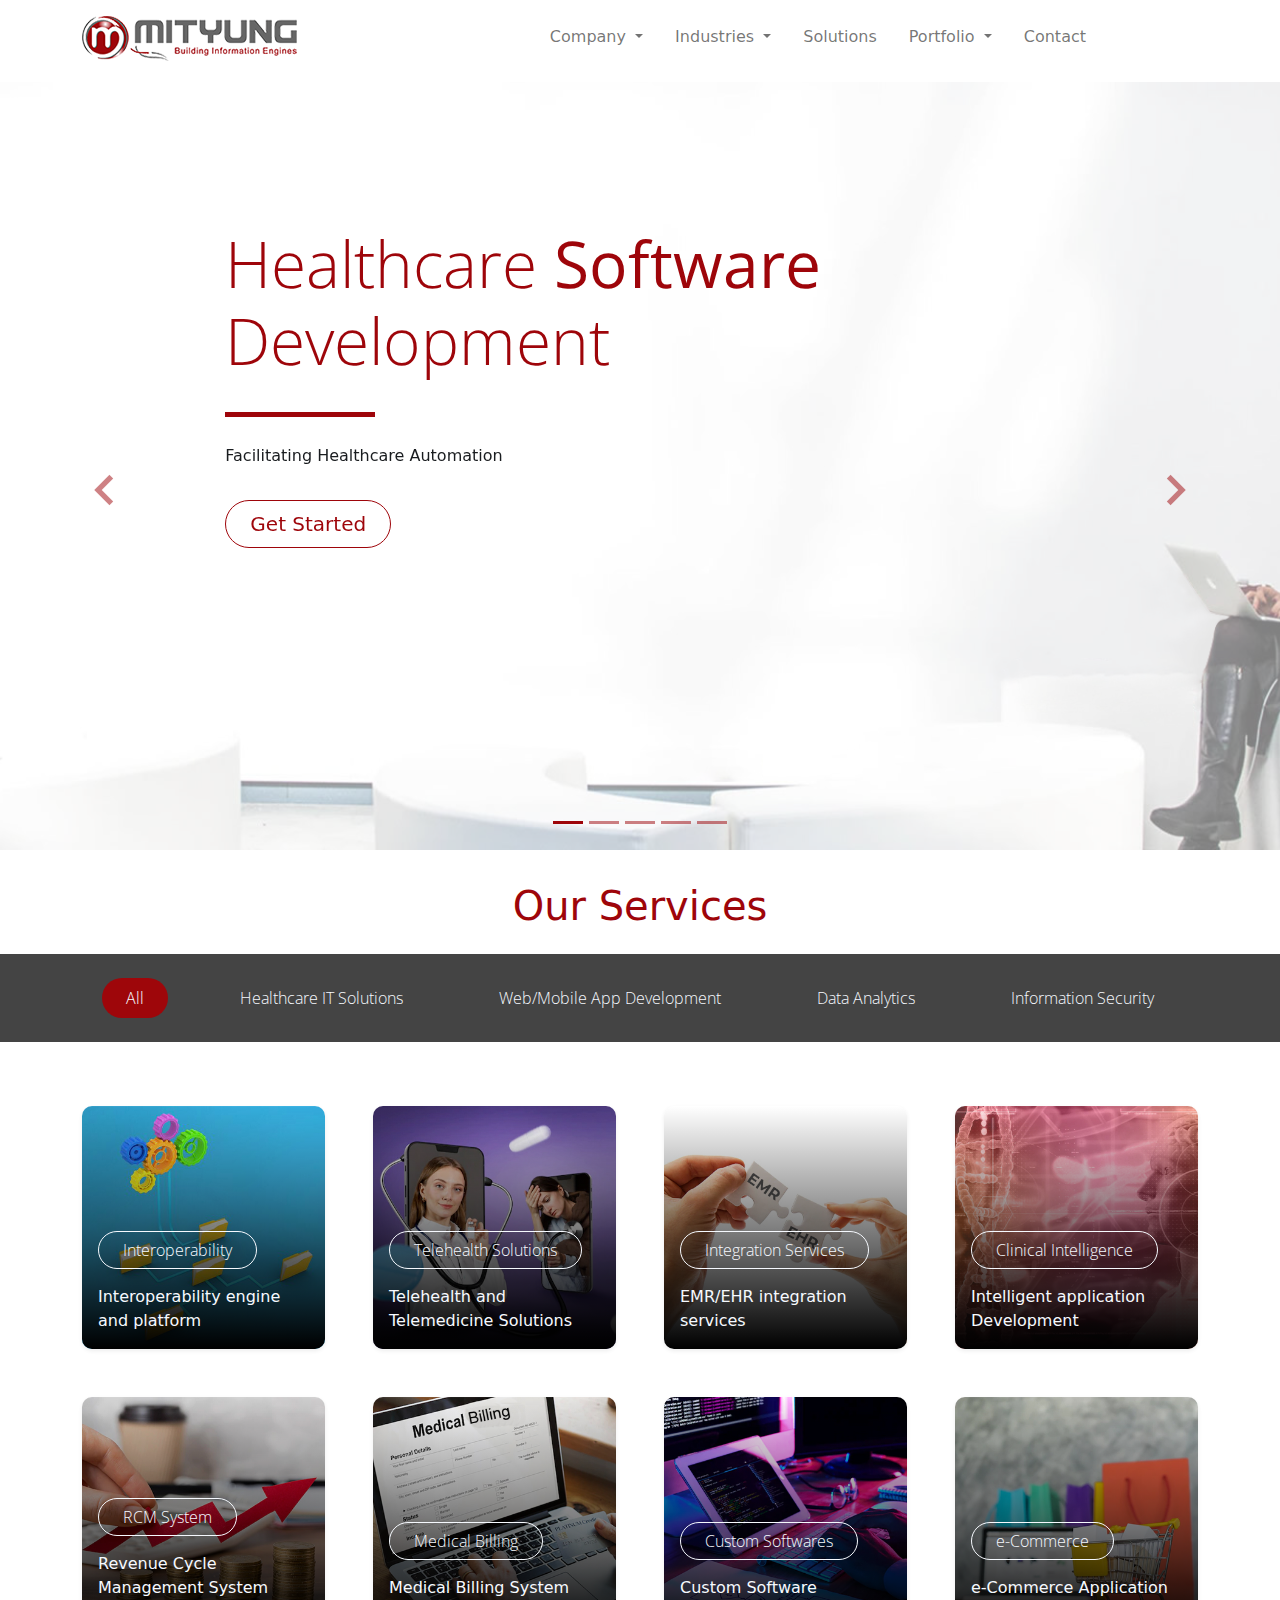
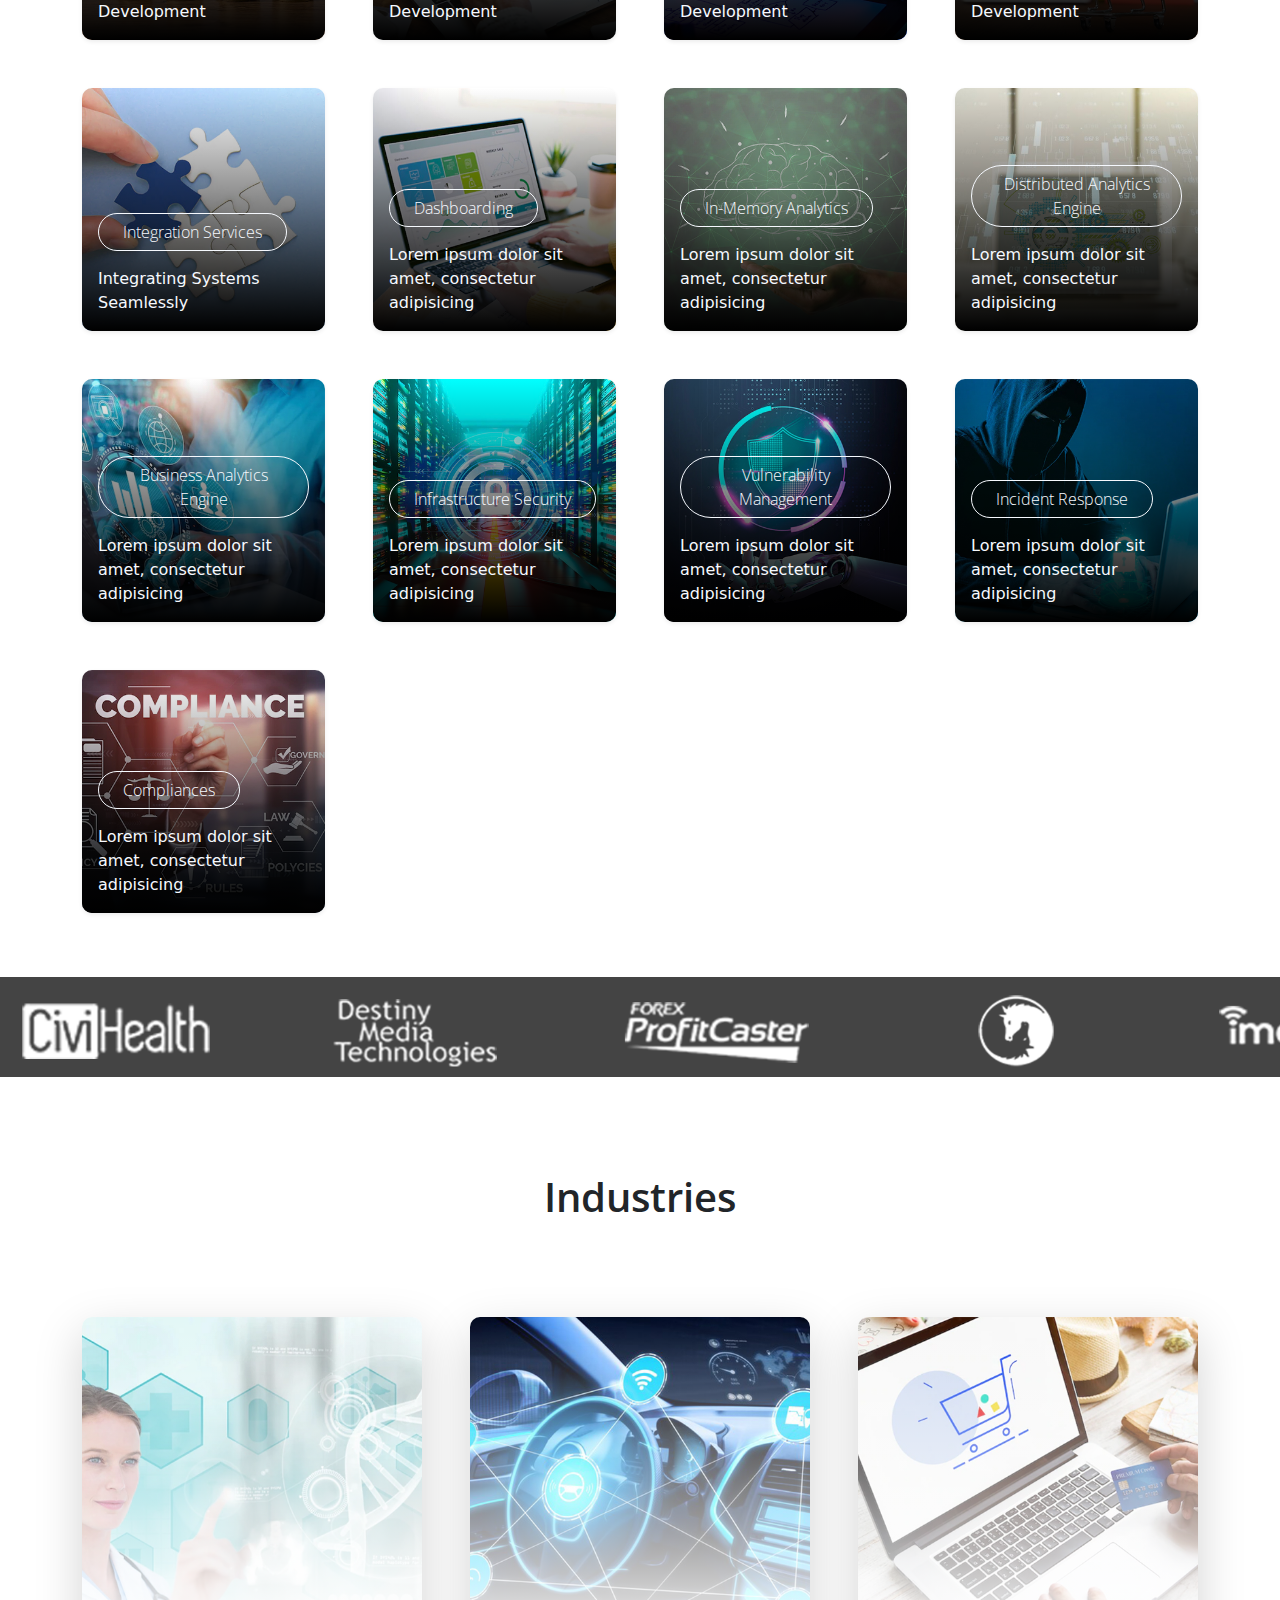
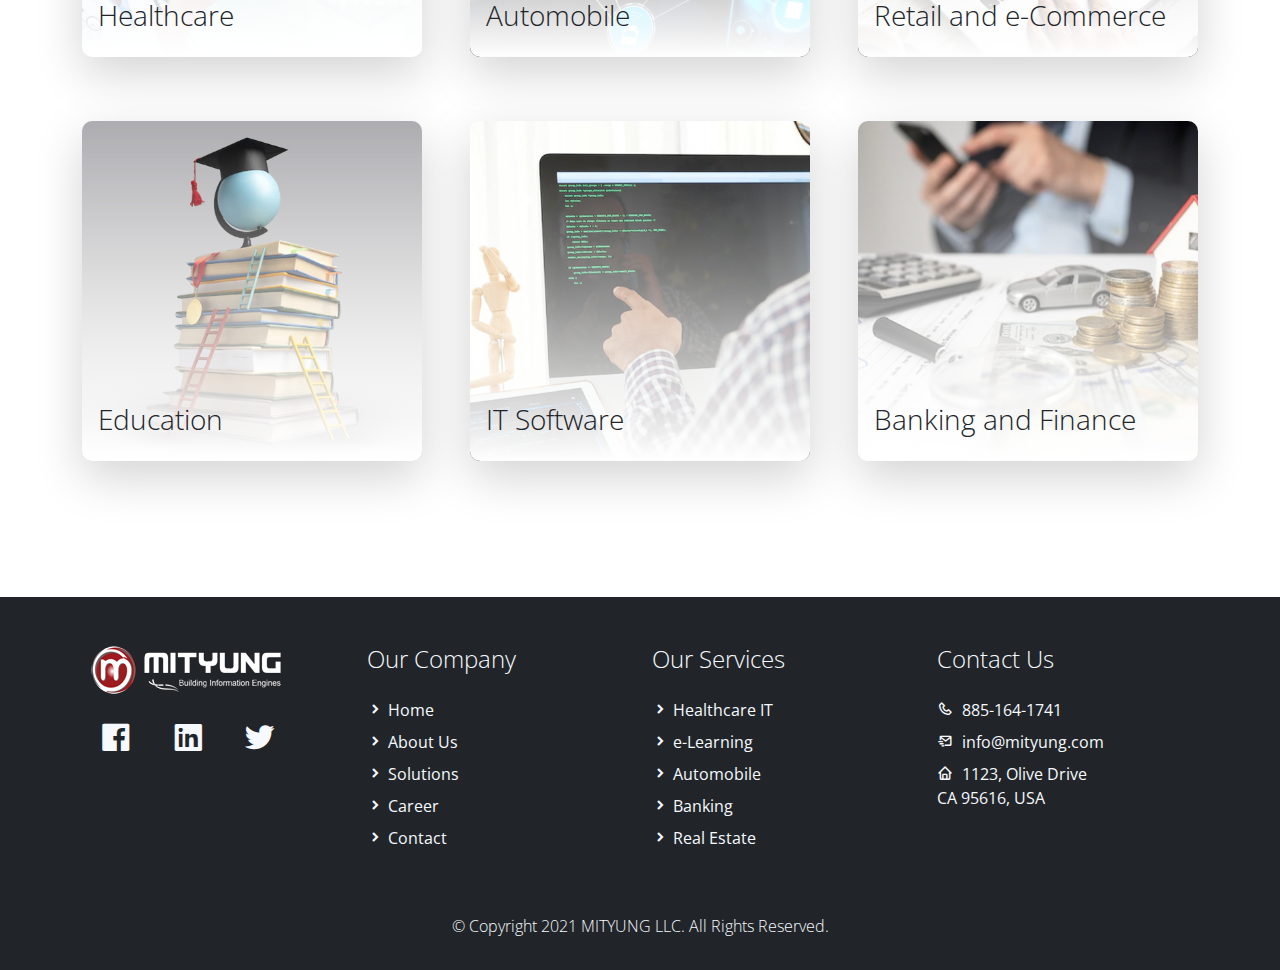
==== commit 2cd2e07c: "Update index.html" ====
--- a/index.html
+++ b/index.html
@@ -54,7 +54,7 @@
         <div class="container d-flex justify-content-lg-between align-items-center">
 
             <a class="navbar-brand h1" href="/">
-                <img style="padding-top: 3px;" src="/assets/img/logo.png" alt="logo" />
+                <img style="padding-top: 3px;" src="assets/img/logo.png" alt="logo" />
             </a>
 
             <button class="navbar-toggler border-0" type="button" data-bs-toggle="collapse"
@@ -985,4 +985,4 @@
 
 </body>
 
-</html>+</html>
